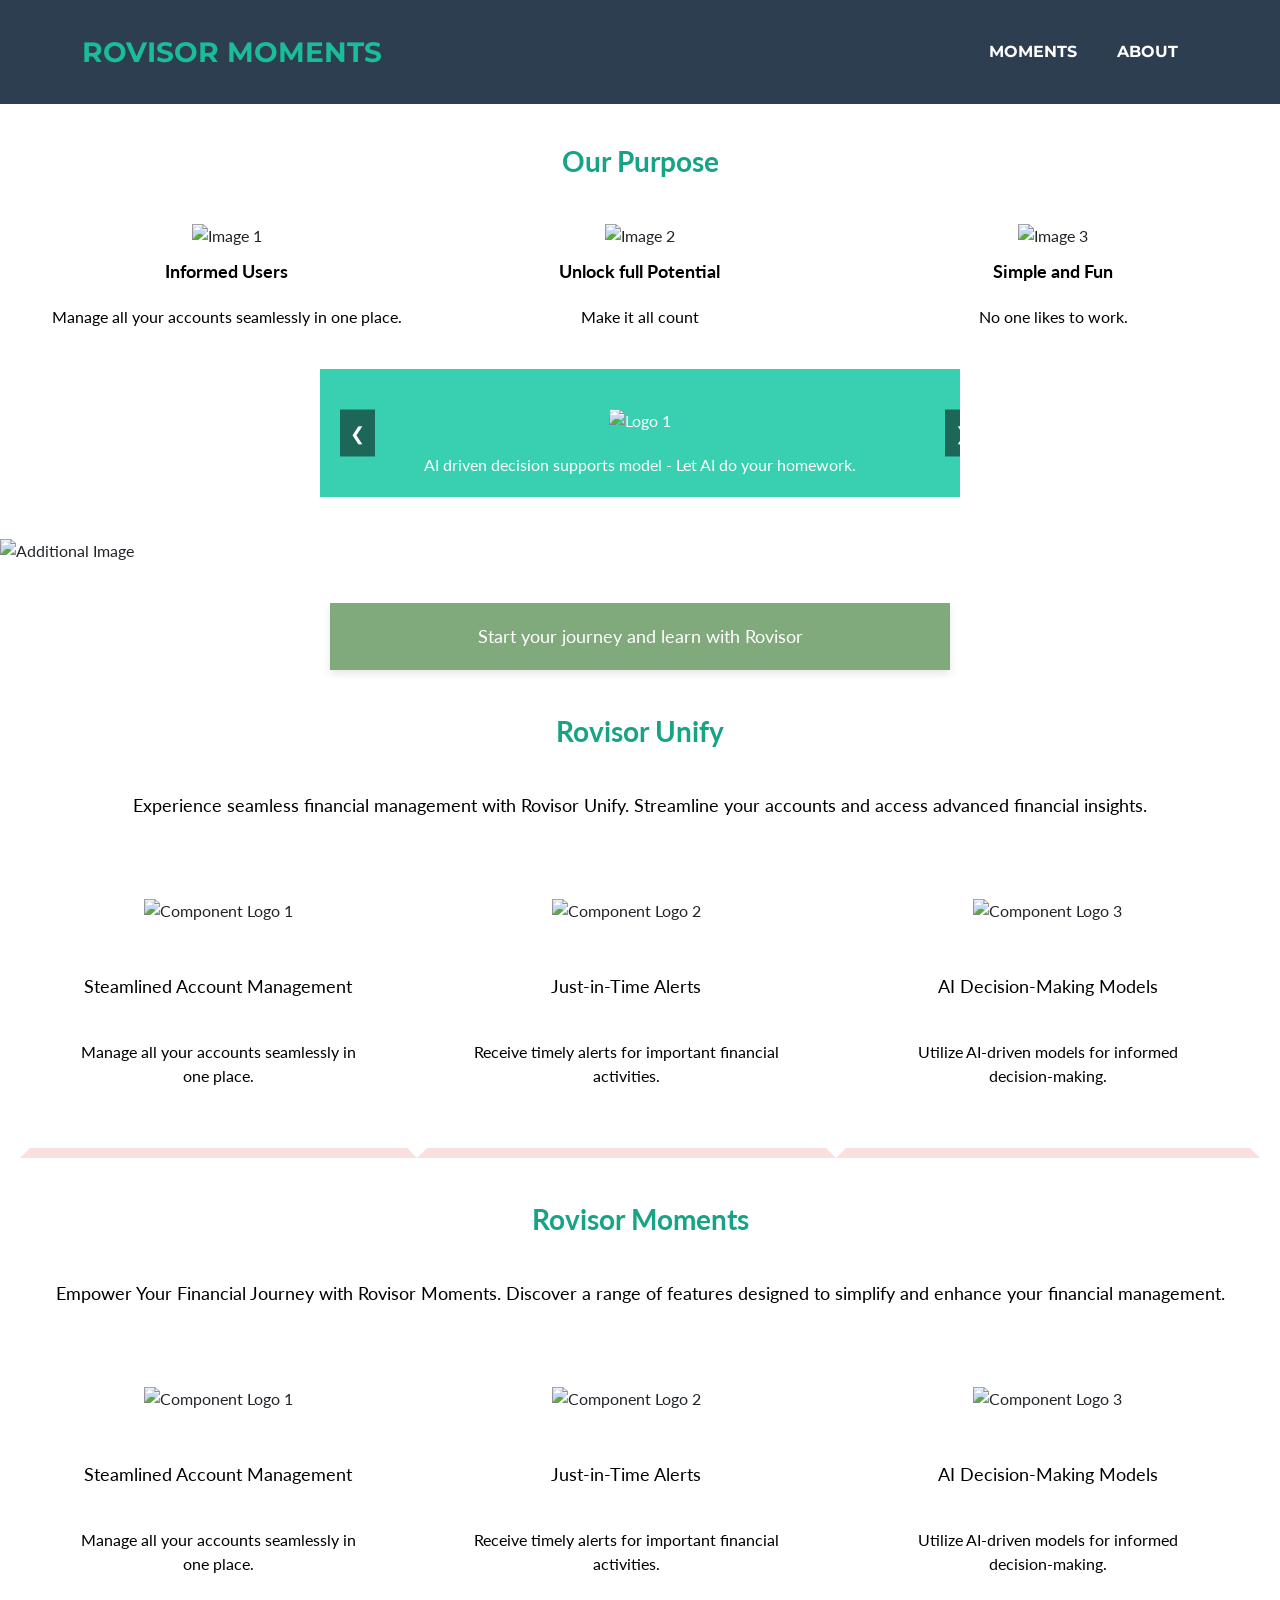
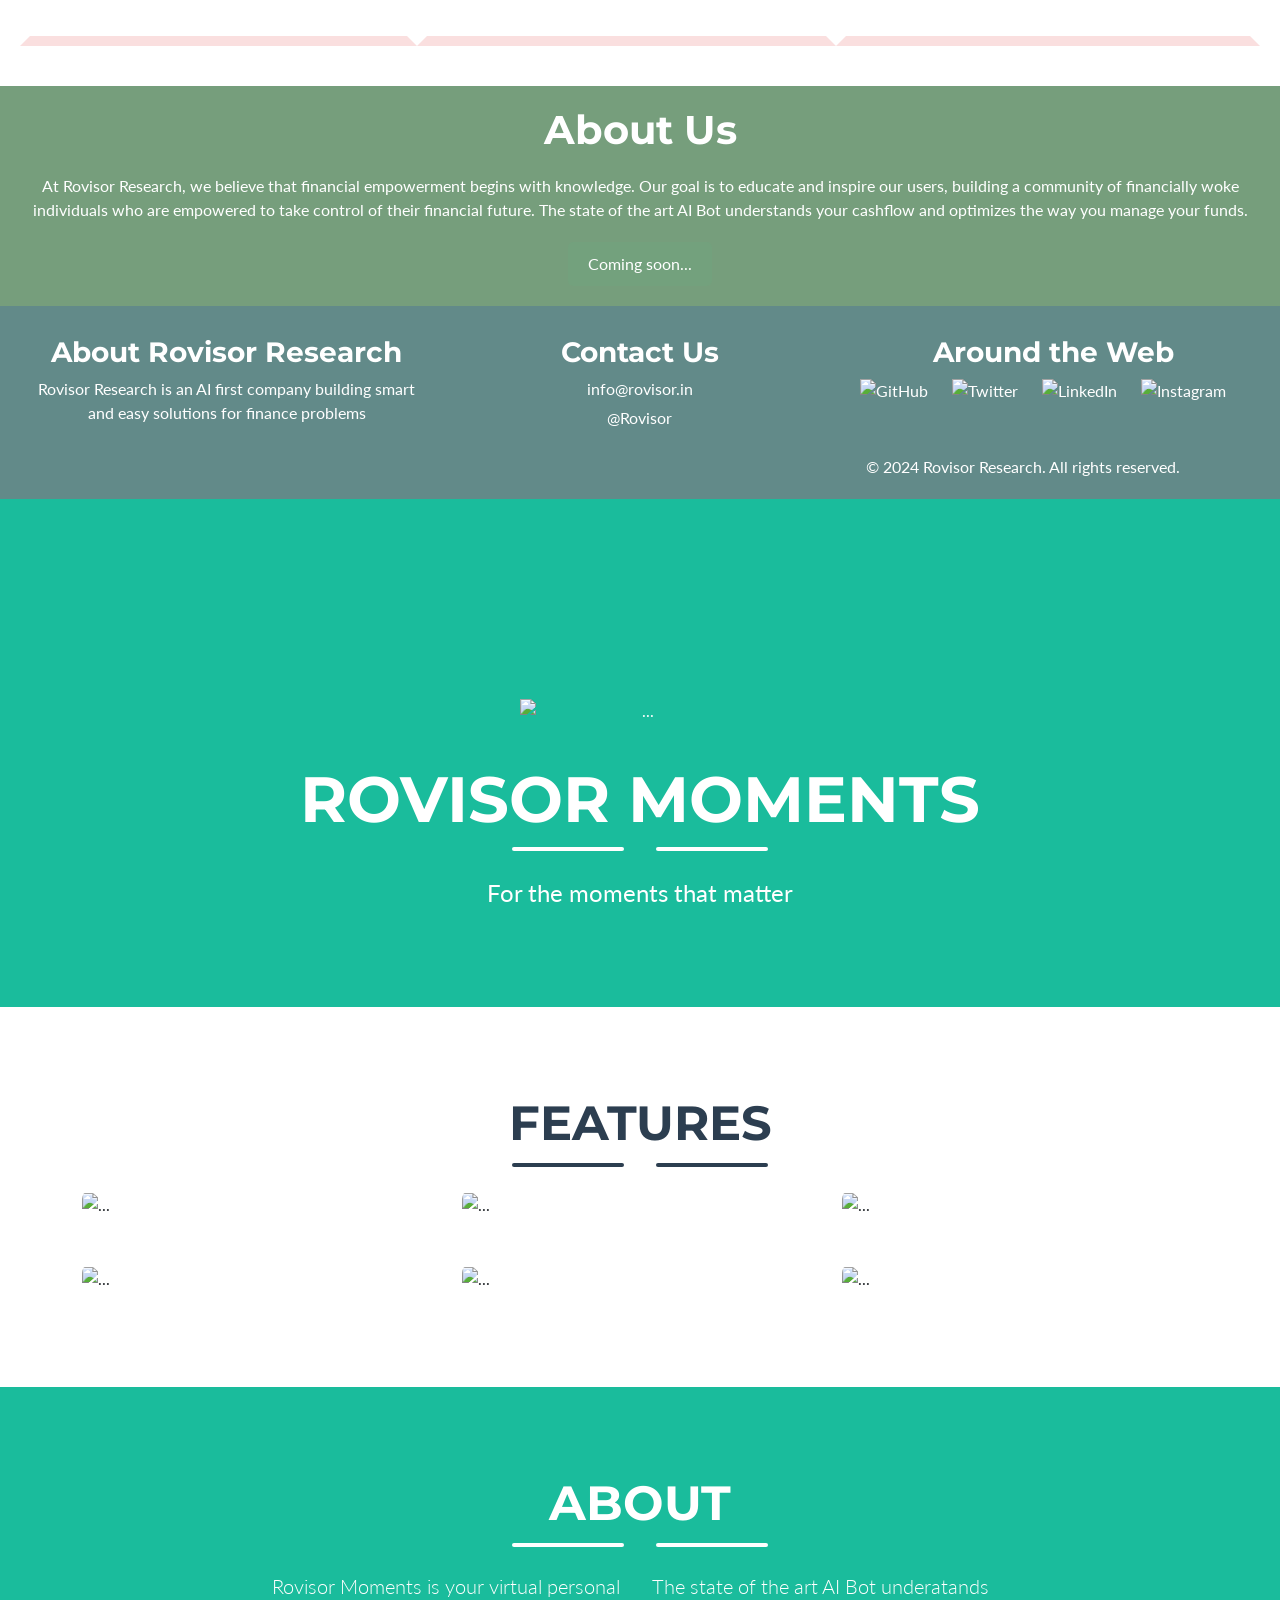
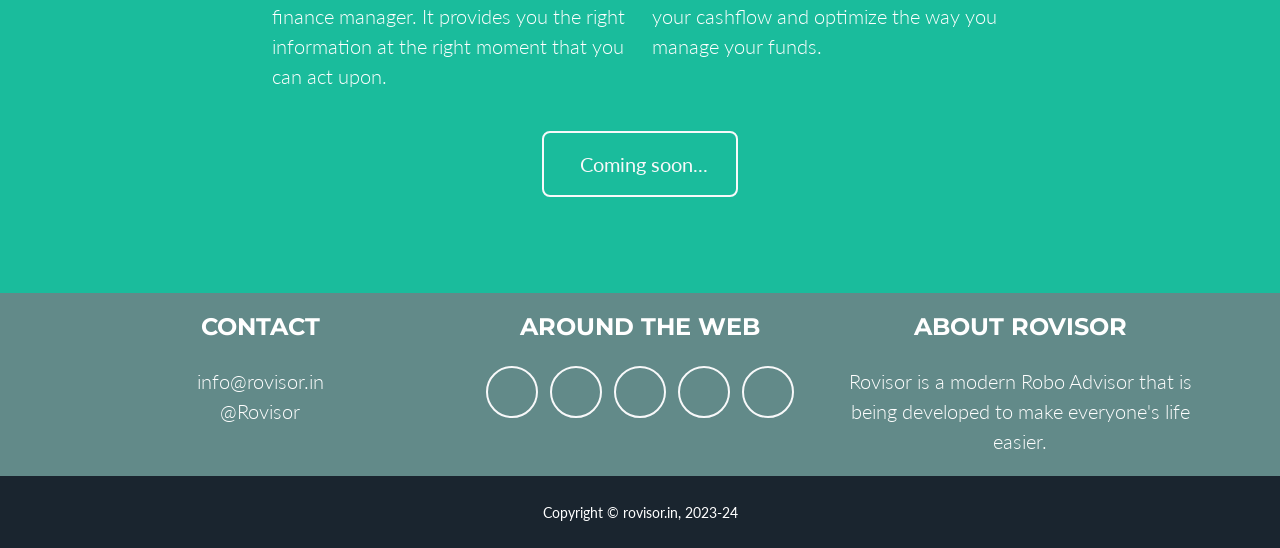
==== index.html @ 17f0d1a2 "Update index.html" ====
<!DOCTYPE html>
<html lang="en">

<head>
    <meta charset="utf-8" />
    <meta name="viewport" content="width=device-width, initial-scale=1, shrink-to-fit=no" />
    <meta name="description" content="" />
    <meta name="author" content="" />
    <title>Rovisor Moments</title>
    <!-- Favicon-->
    <link rel="icon" type="image/x-icon" href="assets/favicon.ico" />
    <!-- Font Awesome icons (free version)-->
    <script src="https://use.fontawesome.com/releases/v6.3.0/js/all.js" crossorigin="anonymous"></script>
    <!-- Google fonts-->
    <link href="https://fonts.googleapis.com/css?family=Montserrat:400,700" rel="stylesheet" type="text/css" />
    <link href="https://fonts.googleapis.com/css?family=Lato:400,700,400italic,700italic" rel="stylesheet"
        type="text/css" />
    <!-- Core theme CSS (includes Bootstrap)-->
    <link href="css/styles.css" rel="stylesheet" />
</head>

<body id="page-top">
    <!-- Navigation-->

    <header class="header1">
        <div class="logo">Rovisor Research</div>
        <nav class="nav">
            <a href="rovisor-moments.html">Rovisor Moments</a>
            <a href="rovisor-unify.html">Rovisor Unify</a>
            <a href="about.html">About</a>
        </nav>
    </header>
    <section class="cover1">
        <img src="https://media.istockphoto.com/id/1346611118/vector/scene-with-business-people-working-in-the-office.jpg?s=612x612&w=0&k=20&c=NH5XYaUYJan2QuqR6zHC0AFT8D29Cd6ynMqxExPm4kA=" alt="Cover Photo">
        <div class="text">We aim to build a financial woke community by empowering the users with every step they take in their financial journey.</div>
    </section>
    <section class="purpose">
        Our Purpose
    </section>
    <section class="grid">
        <div class="grid-item">
            <img src="https://encrypted-tbn0.gstatic.com/images?q=tbn:ANd9GcSSwRjDj7Kneu2QW5M5ExSCfod9AnYi6Y8eMsdoZqTc8a9OONfaigtyvgVgorBaSYbkrg&usqp=CAU" alt="Image 1">
            <div class="description">Informed Users</div>
            <div class="additional-text">Manage all your accounts seamlessly in one place.</div>
        </div>
        <div class="grid-item">
            <img src="https://www.shutterstock.com/image-vector/report-chart-business-finance-color-260nw-1537831532.jpg" alt="Image 2">
            <div class="description">Unlock full Potential</div>
            <div class="additional-text">Make it all count</div>
        </div>
        <div class="grid-item">
            <img src="https://images.squarespace-cdn.com/content/v1/5df03be21a81e867cdce54bb/61449aa8-5e53-4df9-afdf-984f1ace8976/WEB_Training.png" alt="Image 3">
            <div class="description">Simple and Fun</div>
            <div class="additional-text">No one likes to work.</div>

        </div>
    </section>
    <section class="slider">
        <div class="slides">
            <div class="slide">
                <img src="https://st2.depositphotos.com/3907761/11588/v/450/depositphotos_115880728-stock-illustration-brain-vector-icon.jpg" alt="Logo 1">
                <div class="slide-description">AI driven decision supports model - Let AI do your homework.</div>
            </div>
            <div class="slide">
                <img src="logo2.png" alt="Logo 2">
                <div class="slide-description">Description for Slide 2</div>
            </div>
            <div class="slide">
                <img src="logo3.png" alt="Logo 3">
                <div class="slide-description">Description for Slide 3</div>
            </div>
        </div>
        <div class="slider-controls">
            <button class="slider-control" onclick="prevSlide()">&#10094;</button>
            <button class="slider-control" onclick="nextSlide()">&#10095;</button>
        </div>
    </section>
    <script>
        let slideIndex = 0;
        const slides = document.querySelector('.slides');
        const totalSlides = document.querySelectorAll('.slide').length;

        function showSlide(index) {
            const newTransform = -index * 100 / totalSlides;
            slides.style.transform = `translateX(${newTransform}%)`;
        }

        function nextSlide() {
            slideIndex = (slideIndex + 1) % totalSlides;
            showSlide(slideIndex);
        }

        function prevSlide() {
            slideIndex = (slideIndex - 1 + totalSlides) % totalSlides;
            showSlide(slideIndex);
        }
    </script>
    <div class="image-content">
        <img src="https://img.freepik.com/premium-vector/abstract-blue-smooth-wave-white-background-dynamic-sound-wave-design-element-vector-illustration_634443-690.jpg" alt="Additional Image">
    </div>
    <section class="text-box-container">
        <div class="text-box">
            Start your journey and learn with Rovisor
        </div>
    </section>
    <section class="rovisor-unify">
        Rovisor Unify
    </section>
    <section class="text-line">
        <p>Experience seamless financial management with Rovisor Unify. Streamline your accounts and access advanced financial insights.</p>
    </section> 
    <section class="components-section">
        <div class="component">
            <img src="https://encrypted-tbn0.gstatic.com/images?q=tbn:ANd9GcSSwRjDj7Kneu2QW5M5ExSCfod9AnYi6Y8eMsdoZqTc8a9OONfaigtyvgVgorBaSYbkrg&usqp=CAU" alt="Component Logo 1">
            <div class="description">Steamlined Account Management</div>
            <div class="additional-text">Manage all your accounts seamlessly in one place.</div>
        </div>
        <div class="component">
            <img src="https://www.shutterstock.com/image-vector/report-chart-business-finance-color-260nw-1537831532.jpg" alt="Component Logo 2">
            <div class="description">Just-in-Time Alerts</div>
            <div class="additional-text">Receive timely alerts for important financial activities.</div>
        </div>
        <div class="component">
            <img src="https://images.squarespace-cdn.com/content/v1/5df03be21a81e867cdce54bb/61449aa8-5e53-4df9-afdf-984f1ace8976/WEB_Training.png" alt="Component Logo 3">
            <div class="description">AI Decision-Making Models</div>
            <div class="additional-text">Utilize AI-driven models for informed decision-making.</div>
        </div>
    </section>
    <section class="rovisor-moments">
        Rovisor Moments
    </section>
    <section class="text-line">
        <p>Empower Your Financial Journey with Rovisor Moments. Discover a range of features designed to simplify and enhance your financial management.</p>
    </section> 
    <section class="components-section">
        <div class="component">
            <img src="https://encrypted-tbn0.gstatic.com/images?q=tbn:ANd9GcSSwRjDj7Kneu2QW5M5ExSCfod9AnYi6Y8eMsdoZqTc8a9OONfaigtyvgVgorBaSYbkrg&usqp=CAU" alt="Component Logo 1">
            <div class="description">Steamlined Account Management</div>
            <div class="additional-text">Manage all your accounts seamlessly in one place.</div>
        </div>
        <div class="component">
            <img src="https://www.shutterstock.com/image-vector/report-chart-business-finance-color-260nw-1537831532.jpg" alt="Component Logo 2">
            <div class="description">Just-in-Time Alerts</div>
            <div class="additional-text">Receive timely alerts for important financial activities.</div>
        </div>
        <div class="component">
            <img src="https://images.squarespace-cdn.com/content/v1/5df03be21a81e867cdce54bb/61449aa8-5e53-4df9-afdf-984f1ace8976/WEB_Training.png" alt="Component Logo 3">
            <div class="description">AI Decision-Making Models</div>
            <div class="additional-text">Utilize AI-driven models for informed decision-making.</div>
        </div>
    </section>
    <section class="about-us">
        <div class="about-content">
            <h1>About Us</h1>
            <p>At Rovisor Research, we believe that financial empowerment begins with knowledge. Our goal is to educate and inspire our users, building a community of financially woke individuals who are empowered to take control of their financial future. The state of the art AI Bot understands your cashflow and optimizes the way you manage your funds.</p>
            <button class="coming-soon">Coming soon...</button>
        </div>
    </section>

    <!-- Footer Section -->
    <footer class="footer">
        <div class="footer-section about">
            <h3>About Rovisor Research</h3>
            <p>Rovisor Research is an AI first company building smart and easy solutions for finance problems</p>
        </div>
        <div class="footer-section contact">
            <h3>Contact Us</h3>
            <p>info@rovisor.in</p>
            <p>@Rovisor</p>
        </div>
        <div class="footer-section web">
            <h3>Around the Web</h3>
            <a href="https://github.com"><img src="https://example.com/path/to/github-logo.png" alt="GitHub"></a>
            <a href="https://twitter.com"><img src="https://example.com/path/to/twitter-logo.png" alt="Twitter"></a>
            <a href="https://linkedin.com"><img src="https://example.com/path/to/linkedin-logo.png" alt="LinkedIn"></a>
            <a href="https://instagram.com"><img src="https://example.com/path/to/instagram-logo.png" alt="Instagram"></a>
        </div>
        <div class="footer-bottom">
            <p>© 2024 Rovisor Research. All rights reserved.</p>
        </div>
    </footer>
    <nav class="navbar navbar-expand-lg bg-secondary text-uppercase fixed-top" id="mainNav">
        <div class="container">
            <a class="navbar-brand" href="#page-top">Rovisor Moments</a>
            <button class="navbar-toggler text-uppercase font-weight-bold bg-primary text-white rounded" type="button"
                data-bs-toggle="collapse" data-bs-target="#navbarResponsive" aria-controls="navbarResponsive"
                aria-expanded="false" aria-label="Toggle navigation">
                Menu
                <i class="fas fa-bars"></i>
            </button>
            <div class="collapse navbar-collapse" id="navbarResponsive">
                <ul class="navbar-nav ms-auto">
                    <li class="nav-item mx-0 mx-lg-1"><a class="nav-link py-3 px-0 px-lg-3 rounded"
                            href="#portfolio">Moments</a></li>
                    <li class="nav-item mx-0 mx-lg-1"><a class="nav-link py-3 px-0 px-lg-3 rounded"
                            href="#about">About</a></li>
                </ul>
            </div>
        </div>
    </nav>
    <!-- Masthead-->
    <header class="masthead bg-primary text-white text-center">
        <div class="container d-flex align-items-center flex-column">
            <!-- Masthead Avatar Image-->
            <img class="masthead-avatar mb-5" src="assets/img/avataaars.svg" alt="..." />
            <!-- Masthead Heading-->
            <h1 class="masthead-heading text-uppercase mb-0">Rovisor Moments</h1>
            <!-- Icon Divider-->
            <div class="divider-custom divider-light">
                <div class="divider-custom-line"></div>
                <div class="divider-custom-icon"><i class="fas fa-star"></i></div>
                <div class="divider-custom-line"></div>
            </div>
            <!-- Masthead Subheading-->
            <p class="masthead-subheading font-weight-light mb-0">For the moments that matter</p>
        </div>
    </header>
    <!-- Portfolio Section-->
    <section class="page-section portfolio" id="portfolio">
        <div class="container">
            <!-- Portfolio Section Heading-->
            <h2 class="page-section-heading text-center text-uppercase text-secondary mb-0">Features</h2>
            <!-- Icon Divider-->
            <div class="divider-custom">
                <div class="divider-custom-line"></div>
                <div class="divider-custom-icon"><i class="fas fa-star"></i></div>
                <div class="divider-custom-line"></div>
            </div>
            <!-- Portfolio Grid Items-->
            <div class="row justify-content-center">
                <!-- Portfolio Item 1-->
                <div class="col-md-6 col-lg-4 mb-5">
                    <div class="portfolio-item mx-auto" data-bs-toggle="modal" data-bs-target="#portfolioModal1">
                        <div
                            class="portfolio-item-caption d-flex align-items-center justify-content-center h-100 w-100">
                            <div class="portfolio-item-caption-content text-center text-white"><i
                                    class="fas fa-plus fa-3x"></i></div>
                        </div>
                        <img class="img-fluid" src="assets/img/portfolio/cabin.png" alt="..." />
                    </div>
                </div>
                <!-- Portfolio Item 2-->
                <div class="col-md-6 col-lg-4 mb-5">
                    <div class="portfolio-item mx-auto" data-bs-toggle="modal" data-bs-target="#portfolioModal2">
                        <div
                            class="portfolio-item-caption d-flex align-items-center justify-content-center h-100 w-100">
                            <div class="portfolio-item-caption-content text-center text-white"><i
                                    class="fas fa-plus fa-3x"></i></div>
                        </div>
                        <img class="img-fluid" src="assets/img/portfolio/cake.png" alt="..." />
                    </div>
                </div>
                <!-- Portfolio Item 3-->
                <div class="col-md-6 col-lg-4 mb-5">
                    <div class="portfolio-item mx-auto" data-bs-toggle="modal" data-bs-target="#portfolioModal3">
                        <div
                            class="portfolio-item-caption d-flex align-items-center justify-content-center h-100 w-100">
                            <div class="portfolio-item-caption-content text-center text-white"><i
                                    class="fas fa-plus fa-3x"></i></div>
                        </div>
                        <img class="img-fluid" src="assets/img/portfolio/circus.png" alt="..." />
                    </div>
                </div>
                <!-- Portfolio Item 4-->
                <div class="col-md-6 col-lg-4 mb-5 mb-lg-0">
                    <div class="portfolio-item mx-auto" data-bs-toggle="modal" data-bs-target="#portfolioModal4">
                        <div
                            class="portfolio-item-caption d-flex align-items-center justify-content-center h-100 w-100">
                            <div class="portfolio-item-caption-content text-center text-white"><i
                                    class="fas fa-plus fa-3x"></i></div>
                        </div>
                        <img class="img-fluid" src="assets/img/portfolio/game.png" alt="..." />
                    </div>
                </div>
                <!-- Portfolio Item 5-->
                <div class="col-md-6 col-lg-4 mb-5 mb-md-0">
                    <div class="portfolio-item mx-auto" data-bs-toggle="modal" data-bs-target="#portfolioModal5">
                        <div
                            class="portfolio-item-caption d-flex align-items-center justify-content-center h-100 w-100">
                            <div class="portfolio-item-caption-content text-center text-white"><i
                                    class="fas fa-plus fa-3x"></i></div>
                        </div>
                        <img class="img-fluid" src="assets/img/portfolio/safe.png" alt="..." />
                    </div>
                </div>
                <!-- Portfolio Item 6-->
                <div class="col-md-6 col-lg-4">
                    <div class="portfolio-item mx-auto" data-bs-toggle="modal" data-bs-target="#portfolioModal6">
                        <div
                            class="portfolio-item-caption d-flex align-items-center justify-content-center h-100 w-100">
                            <div class="portfolio-item-caption-content text-center text-white"><i
                                    class="fas fa-plus fa-3x"></i></div>
                        </div>
                        <img class="img-fluid" src="assets/img/portfolio/submarine.png" alt="..." />
                    </div>
                </div>
            </div>
        </div>
    </section>
    <!-- About Section-->
    <section class="page-section bg-primary text-white mb-0" id="about">
        <div class="container">
            <!-- About Section Heading-->
            <h2 class="page-section-heading text-center text-uppercase text-white">About</h2>
            <!-- Icon Divider-->
            <div class="divider-custom divider-light">
                <div class="divider-custom-line"></div>
                <div class="divider-custom-icon"><i class="fas fa-star"></i></div>
                <div class="divider-custom-line"></div>
            </div>
            <!-- About Section Content-->
            <div class="row">
                <div class="col-lg-4 ms-auto">
                    <p class="lead">Rovisor Moments is your virtual personal finance manager. It provides you the right
                        information at the right moment that you can act upon.</p>
                </div>
                <div class="col-lg-4 me-auto">
                    <p class="lead">The state of the art AI Bot underatands your cashflow and optimize the way you
                        manage your funds. </p>
                </div>
            </div>
            <!-- About Section Button-->
            <div class="text-center mt-4">
                <a class="btn btn-xl btn-outline-light" href="#">
                    <i class="fas fa-download me-2"></i>
                    Coming soon...
                </a>
            </div>
        </div>
    </section>

    <!-- Footer-->
    <footer class="footer text-center">
        <div class="container">
            <div class="row">
                <!-- Footer Location-->
                <div class="col-lg-4 mb-5 mb-lg-0">
                    <h4 class="text-uppercase mb-4">Contact</h4>
                    <p class="lead mb-0">
                        info@rovisor.in
                        <br />
                        @Rovisor
                    </p>
                </div>
                <!-- Footer Social Icons-->
                <div class="col-lg-4 mb-5 mb-lg-0">
                    <h4 class="text-uppercase mb-4">Around the Web</h4>
                    <a class="btn btn-outline-light btn-social mx-1" href="https://github.com/rovisor" target="_blank"><i
                            class="fab fa-fw fa-github"></i></a>
                    <a class="btn btn-outline-light btn-social mx-1" href="https://twitter.com/rovisor_in" target="_blank"><i class="fab fa-fw fa-twitter"></i></a>
                    <a class="btn btn-outline-light btn-social mx-1" href="https://www.linkedin.com/company/rovisor-research/about/" target="_blank"><i
                            class="fab fa-fw fa-linkedin-in"></i></a>
                    <a class="btn btn-outline-light btn-social mx-1" href="https://discord.com/channels/1147578991826448424/1147578992279429142" target="_blank"><i class="fab fa-fw fa-discord"></i></a>
                    <a class="btn btn-outline-light btn-social mx-1" href = "https://www.instagram.com/rovisor.moments/" target="_blank"><i class="fab fa-fw fa-instagram"></i></a>
                </div>
                <!-- Footer About Text-->
                <div class="col-lg-4">
                    <h4 class="text-uppercase mb-4">About Rovisor</h4>
                    <p class="lead mb-0">
                        Rovisor is a modern Robo Advisor that is being developed to make everyone's life easier.
                    </p>
                </div>
            </div>
        </div>
    </footer>
    <!-- Copyright Section-->
    <div class="copyright py-4 text-center text-white">
        <div class="container"><small>Copyright &copy; rovisor.in, 2023-24</small></div>
    </div>
    <!-- Portfolio Modals-->
    <!-- Portfolio Modal 1-->
    <div class="portfolio-modal modal fade" id="portfolioModal1" tabindex="-1" aria-labelledby="portfolioModal1"
        aria-hidden="true">
        <div class="modal-dialog modal-xl">
            <div class="modal-content">
                <div class="modal-header border-0"><button class="btn-close" type="button" data-bs-dismiss="modal"
                        aria-label="Close"></button></div>
                <div class="modal-body text-center pb-5">
                    <div class="container">
                        <div class="row justify-content-center">
                            <div class="col-lg-8">
                                <!-- Portfolio Modal - Title-->
                                <h2 class="portfolio-modal-title text-secondary text-uppercase mb-0">No data entry</h2>
                                <!-- Icon Divider-->
                                <div class="divider-custom">
                                    <div class="divider-custom-line"></div>
                                    <div class="divider-custom-icon"><i class="fas fa-star"></i></div>
                                    <div class="divider-custom-line"></div>
                                </div>
                                <!-- Portfolio Modal - Image-->
                                <img class="img-fluid rounded mb-5" src="assets/img/portfolio/cabin.png" alt="..." />
                                <!-- Portfolio Modal - Text-->
                                <p class="mb-4">Unlike any other app, Rovisor Moments does not require you to do any
                                    data entry.</p>
                                <button class="btn btn-primary" data-bs-dismiss="modal">
                                    <i class="fas fa-xmark fa-fw"></i>
                                    Close Window
                                </button>
                            </div>
                        </div>
                    </div>
                </div>
            </div>
        </div>
    </div>
    <!-- Portfolio Modal 2-->
    <div class="portfolio-modal modal fade" id="portfolioModal2" tabindex="-1" aria-labelledby="portfolioModal2"
        aria-hidden="true">
        <div class="modal-dialog modal-xl">
            <div class="modal-content">
                <div class="modal-header border-0"><button class="btn-close" type="button" data-bs-dismiss="modal"
                        aria-label="Close"></button></div>
                <div class="modal-body text-center pb-5">
                    <div class="container">
                        <div class="row justify-content-center">
                            <div class="col-lg-8">
                                <!-- Portfolio Modal - Title-->
                                <h2 class="portfolio-modal-title text-secondary text-uppercase mb-0">Analysis</h2>
                                <!-- Icon Divider-->
                                <div class="divider-custom">
                                    <div class="divider-custom-line"></div>
                                    <div class="divider-custom-icon"><i class="fas fa-star"></i></div>
                                    <div class="divider-custom-line"></div>
                                </div>
                                <!-- Portfolio Modal - Image-->
                                <img class="img-fluid rounded mb-5" src="assets/img/portfolio/cake.png" alt="..." />
                                <!-- Portfolio Modal - Text-->
                                <p class="mb-4">Rovisor Moments analyse your cashflow, anticipate your needs and provide
                                    you the right information at the right moment.</p>
                                <button class="btn btn-primary" data-bs-dismiss="modal">
                                    <i class="fas fa-xmark fa-fw"></i>
                                    Close Window
                                </button>
                            </div>
                        </div>
                    </div>
                </div>
            </div>
        </div>
    </div>
    <!-- Portfolio Modal 3-->
    <div class="portfolio-modal modal fade" id="portfolioModal3" tabindex="-1" aria-labelledby="portfolioModal3"
        aria-hidden="true">
        <div class="modal-dialog modal-xl">
            <div class="modal-content">
                <div class="modal-header border-0"><button class="btn-close" type="button" data-bs-dismiss="modal"
                        aria-label="Close"></button></div>
                <div class="modal-body text-center pb-5">
                    <div class="container">
                        <div class="row justify-content-center">
                            <div class="col-lg-8">
                                <!-- Portfolio Modal - Title-->
                                <h2 class="portfolio-modal-title text-secondary text-uppercase mb-0">Robo works while
                                    you sleep</h2>
                                <!-- Icon Divider-->
                                <div class="divider-custom">
                                    <div class="divider-custom-line"></div>
                                    <div class="divider-custom-icon"><i class="fas fa-star"></i></div>
                                    <div class="divider-custom-line"></div>
                                </div>
                                <!-- Portfolio Modal - Image-->
                                <img class="img-fluid rounded mb-5" src="assets/img/portfolio/circus.png" alt="..." />
                                <!-- Portfolio Modal - Text-->
                                <p class="mb-4">Rovisor Moments continues to work while you are sleeping or enjoing your life
                                    out there.</p>
                                <button class="btn btn-primary" data-bs-dismiss="modal">
                                    <i class="fas fa-xmark fa-fw"></i>
                                    Close Window
                                </button>
                            </div>
                        </div>
                    </div>
                </div>
            </div>
        </div>
    </div>
    <!-- Portfolio Modal 4-->
    <div class="portfolio-modal modal fade" id="portfolioModal4" tabindex="-1" aria-labelledby="portfolioModal4"
        aria-hidden="true">
        <div class="modal-dialog modal-xl">
            <div class="modal-content">
                <div class="modal-header border-0"><button class="btn-close" type="button" data-bs-dismiss="modal"
                        aria-label="Close"></button></div>
                <div class="modal-body text-center pb-5">
                    <div class="container">
                        <div class="row justify-content-center">
                            <div class="col-lg-8">
                                <!-- Portfolio Modal - Title-->
                                <h2 class="portfolio-modal-title text-secondary text-uppercase mb-0">Controller</h2>
                                <!-- Icon Divider-->
                                <div class="divider-custom">
                                    <div class="divider-custom-line"></div>
                                    <div class="divider-custom-icon"><i class="fas fa-star"></i></div>
                                    <div class="divider-custom-line"></div>
                                </div>
                                <!-- Portfolio Modal - Image-->
                                <img class="img-fluid rounded mb-5" src="assets/img/portfolio/game.png" alt="..." />
                                <!-- Portfolio Modal - Text-->
                                <p class="mb-4">With Rovisor Moments, you are the controller. Rovisor Moments does not do anything
                                    without your permission.</p>
                                <button class="btn btn-primary" data-bs-dismiss="modal">
                                    <i class="fas fa-xmark fa-fw"></i>
                                    Close Window
                                </button>
                            </div>
                        </div>
                    </div>
                </div>
            </div>
        </div>
    </div>
    <!-- Portfolio Modal 5-->
    <div class="portfolio-modal modal fade" id="portfolioModal5" tabindex="-1" aria-labelledby="portfolioModal5"
        aria-hidden="true">
        <div class="modal-dialog modal-xl">
            <div class="modal-content">
                <div class="modal-header border-0"><button class="btn-close" type="button" data-bs-dismiss="modal"
                        aria-label="Close"></button></div>
                <div class="modal-body text-center pb-5">
                    <div class="container">
                        <div class="row justify-content-center">
                            <div class="col-lg-8">
                                <!-- Portfolio Modal - Title-->
                                <h2 class="portfolio-modal-title text-secondary text-uppercase mb-0">Locked Safe</h2>
                                <!-- Icon Divider-->
                                <div class="divider-custom">
                                    <div class="divider-custom-line"></div>
                                    <div class="divider-custom-icon"><i class="fas fa-star"></i></div>
                                    <div class="divider-custom-line"></div>
                                </div>
                                <!-- Portfolio Modal - Image-->
                                <img class="img-fluid rounded mb-5" src="assets/img/portfolio/safe.png" alt="..." />
                                <!-- Portfolio Modal - Text-->
                                <p class="mb-4">Rovisor Moments is 100% safe asit does not collect any sensitive information
                                    from you. By design, it has no access to your bank or any other account.</p>
                                <button class="btn btn-primary" data-bs-dismiss="modal">
                                    <i class="fas fa-xmark fa-fw"></i>
                                    Close Window
                                </button>
                            </div>
                        </div>
                    </div>
                </div>
            </div>
        </div>
    </div>
    <!-- Portfolio Modal 6-->
    <div class="portfolio-modal modal fade" id="portfolioModal6" tabindex="-1" aria-labelledby="portfolioModal6"
        aria-hidden="true">
        <div class="modal-dialog modal-xl">
            <div class="modal-content">
                <div class="modal-header border-0"><button class="btn-close" type="button" data-bs-dismiss="modal"
                        aria-label="Close"></button></div>
                <div class="modal-body text-center pb-5">
                    <div class="container">
                        <div class="row justify-content-center">
                            <div class="col-lg-8">
                                <!-- Portfolio Modal - Title-->
                                <h2 class="portfolio-modal-title text-secondary text-uppercase mb-0">Submarine</h2>
                                <!-- Icon Divider-->
                                <div class="divider-custom">
                                    <div class="divider-custom-line"></div>
                                    <div class="divider-custom-icon"><i class="fas fa-star"></i></div>
                                    <div class="divider-custom-line"></div>
                                </div>
                                <!-- Portfolio Modal - Image-->
                                <img class="img-fluid rounded mb-5" src="assets/img/portfolio/submarine.png"
                                    alt="..." />
                                <!-- Portfolio Modal - Text-->
                                <p class="mb-4">Rovisor Moments works in the background, hidden your your daily life activities.
                                    It only pops up when there is a need.</p>
                                <button class="btn btn-primary" data-bs-dismiss="modal">
                                    <i class="fas fa-xmark fa-fw"></i>
                                    Close Window
                                </button>
                            </div>
                        </div>
                    </div>
                </div>
            </div>
        </div>
    </div>
    <!-- Bootstrap core JS-->
    <script src="https://cdn.jsdelivr.net/npm/bootstrap@5.2.3/dist/js/bootstrap.bundle.min.js"></script>
    <!-- Core theme JS-->
    <script src="js/scripts.js"></script>
</body>

</html>
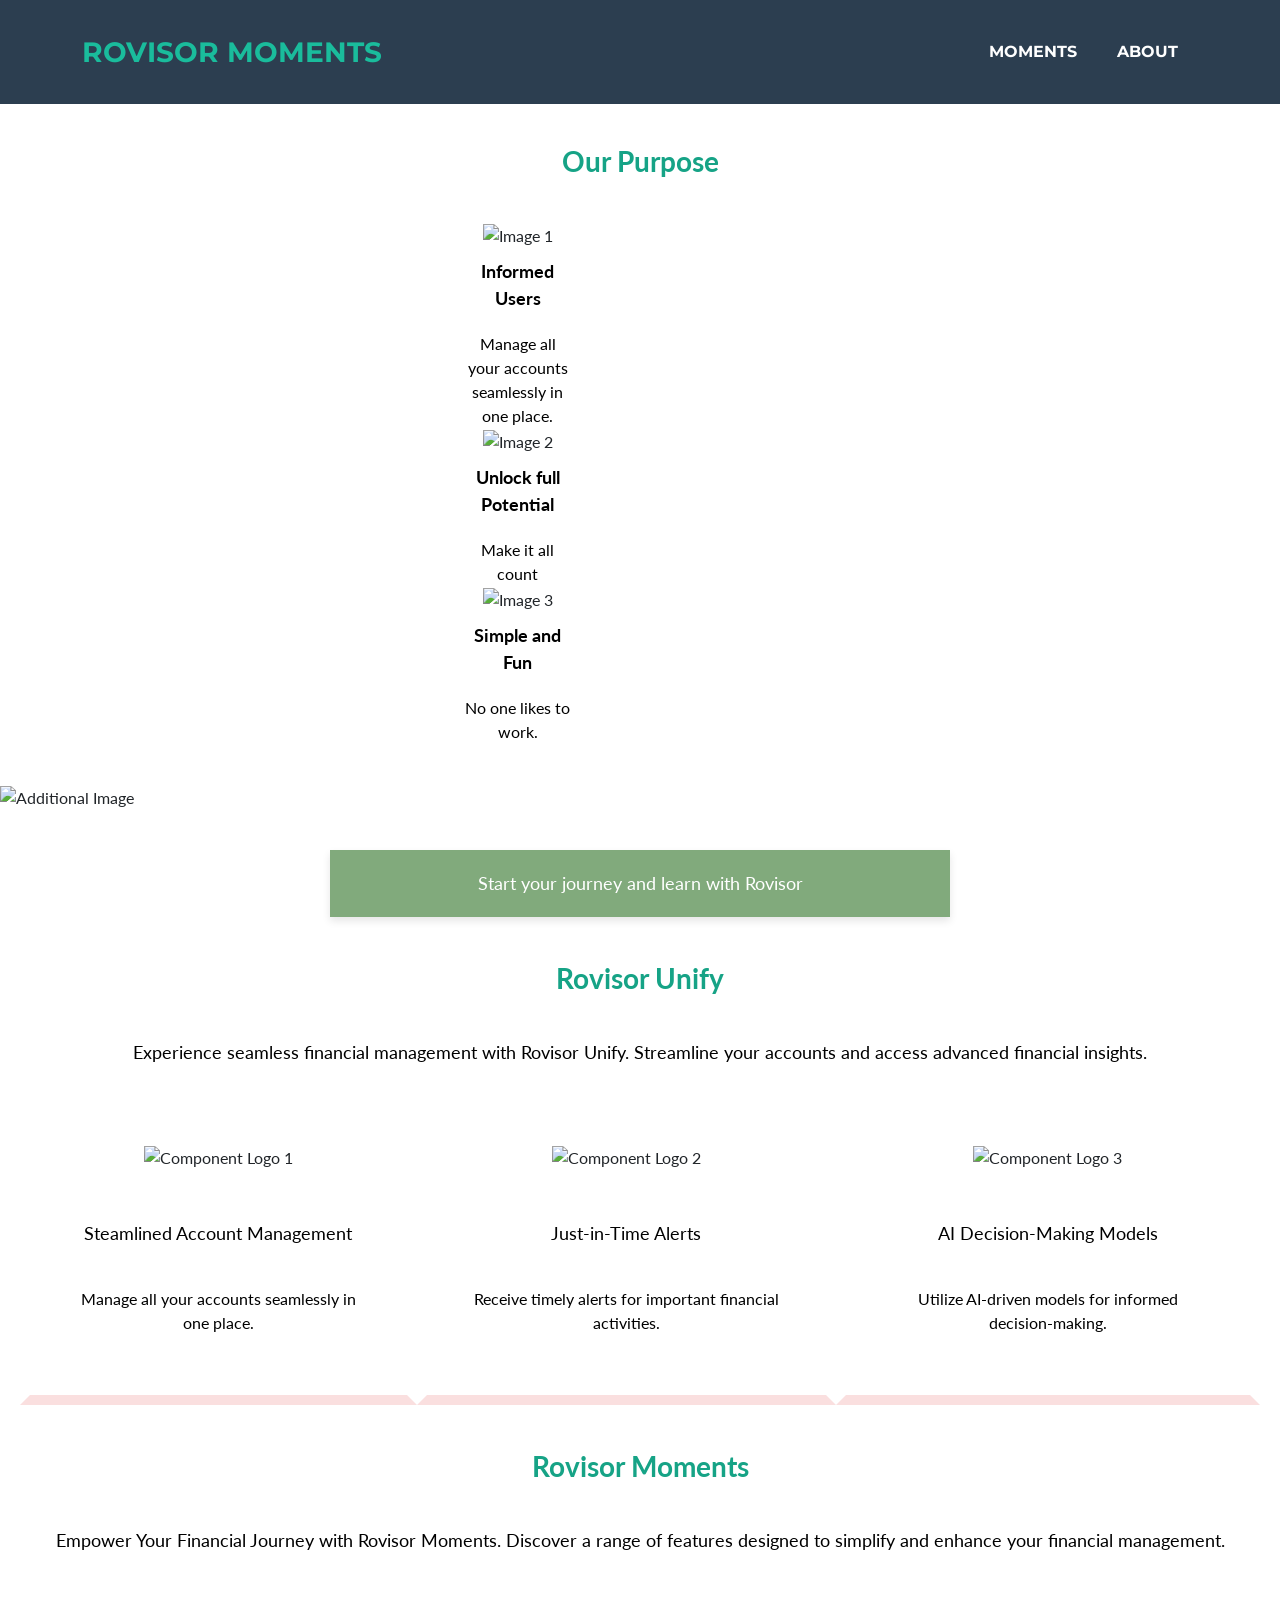
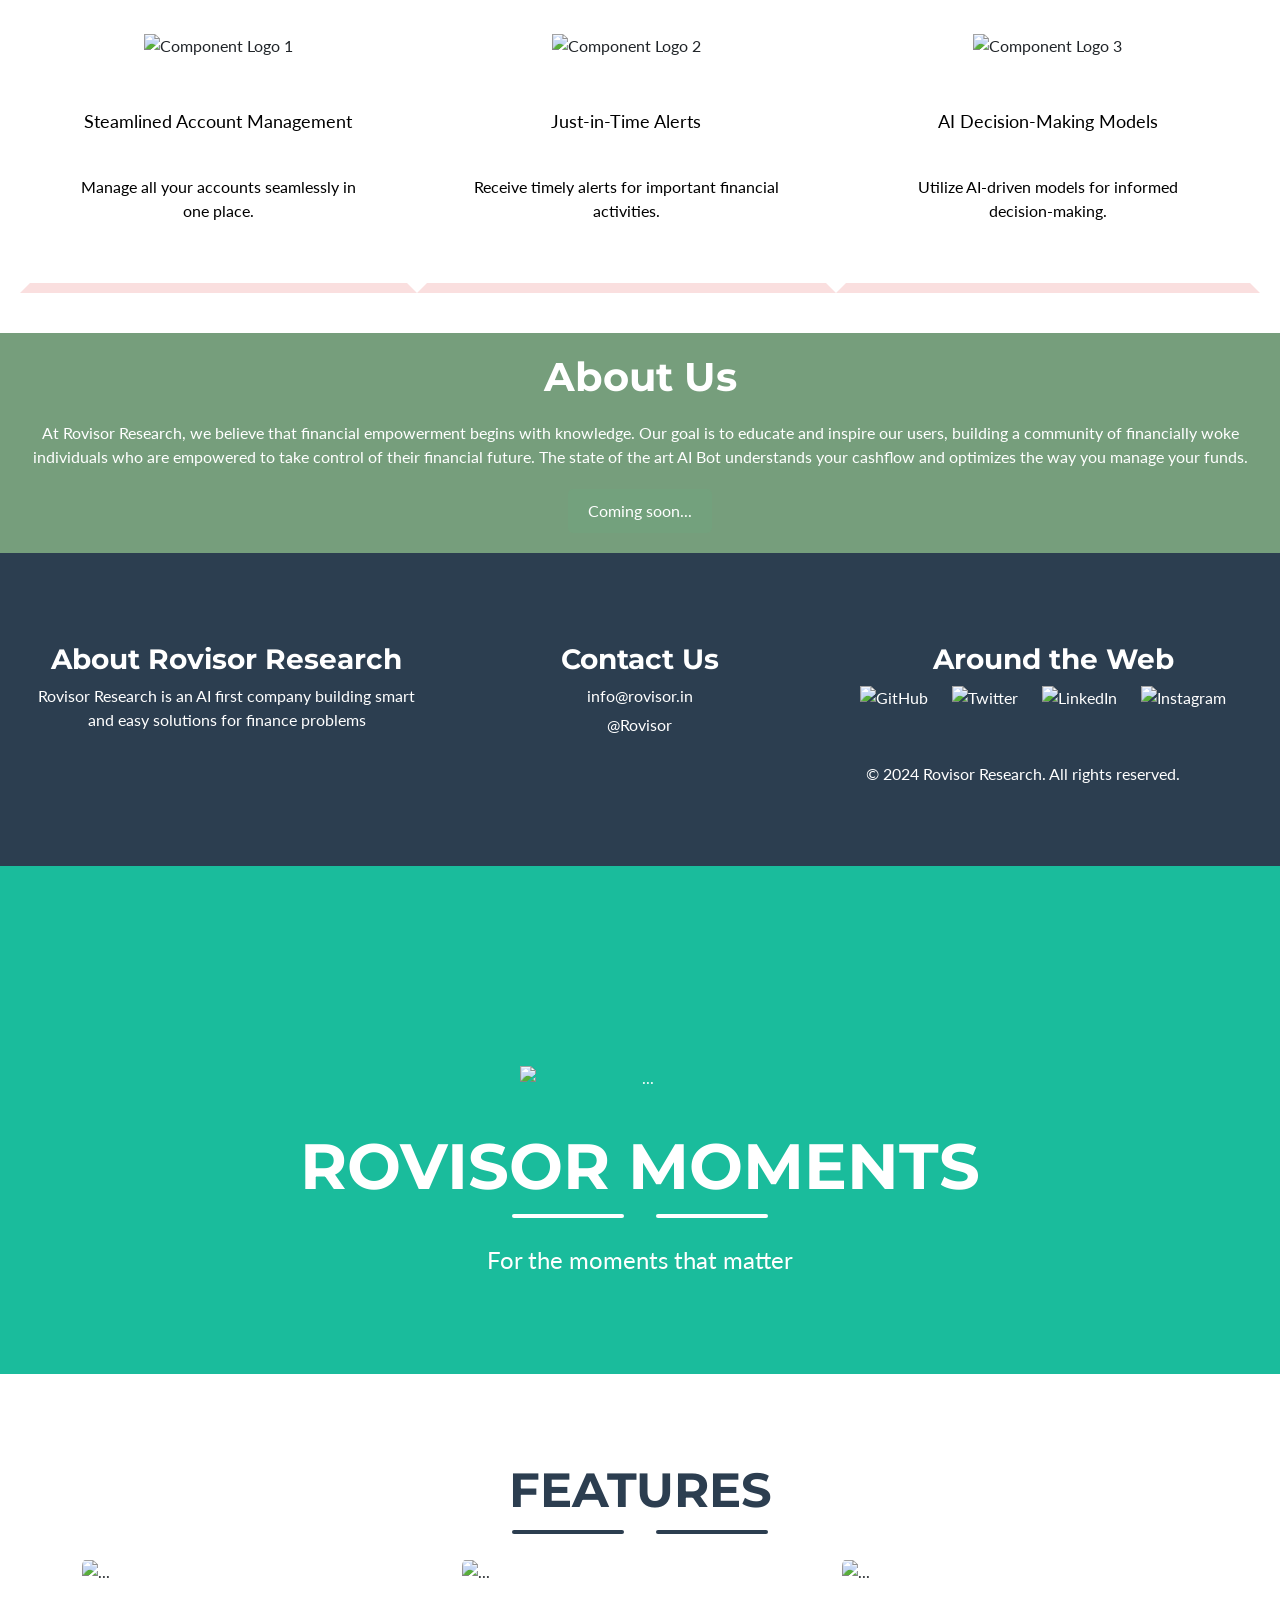
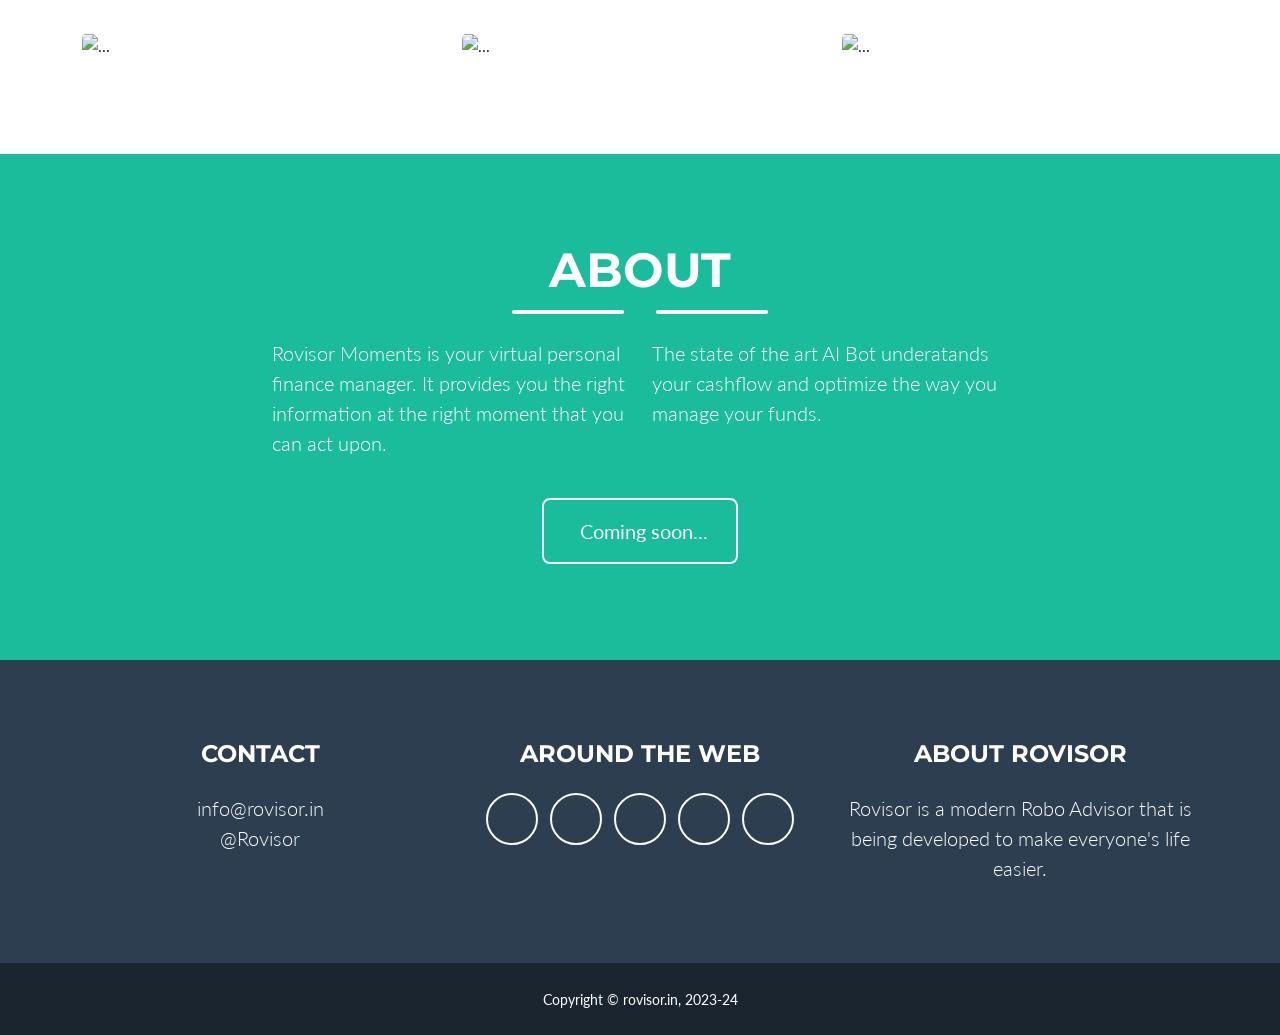
==== commit fdd08cf2: "Update index.html" ====
--- a/index.html
+++ b/index.html
@@ -37,24 +37,45 @@
     <section class="purpose">
         Our Purpose
     </section>
-    <section class="grid">
-        <div class="grid-item">
-            <img src="https://encrypted-tbn0.gstatic.com/images?q=tbn:ANd9GcSSwRjDj7Kneu2QW5M5ExSCfod9AnYi6Y8eMsdoZqTc8a9OONfaigtyvgVgorBaSYbkrg&usqp=CAU" alt="Image 1">
-            <div class="description">Informed Users</div>
-            <div class="additional-text">Manage all your accounts seamlessly in one place.</div>
-        </div>
-        <div class="grid-item">
-            <img src="https://www.shutterstock.com/image-vector/report-chart-business-finance-color-260nw-1537831532.jpg" alt="Image 2">
-            <div class="description">Unlock full Potential</div>
-            <div class="additional-text">Make it all count</div>
-        </div>
-        <div class="grid-item">
-            <img src="https://images.squarespace-cdn.com/content/v1/5df03be21a81e867cdce54bb/61449aa8-5e53-4df9-afdf-984f1ace8976/WEB_Training.png" alt="Image 3">
-            <div class="description">Simple and Fun</div>
-            <div class="additional-text">No one likes to work.</div>
-
-        </div>
-    </section>
+   <section class="grid">
+        <div class="carousel">
+            <div class="grid-item">
+                <img src="https://encrypted-tbn0.gstatic.com/images?q=tbn:ANd9GcSSwRjDj7Kneu2QW5M5ExSCfod9AnYi6Y8eMsdoZqTc8a9OONfaigtyvgVgorBaSYbkrg&usqp=CAU" alt="Image 1">
+                <div class="description">Informed Users</div>
+                <div class="additional-text">Manage all your accounts seamlessly in one place.</div>
+            </div>
+            <div class="grid-item">
+                <img src="https://www.shutterstock.com/image-vector/report-chart-business-finance-color-260nw-1537831532.jpg" alt="Image 2">
+                <div class="description">Unlock full Potential</div>
+                <div class="additional-text">Make it all count</div>
+            </div>
+            <div class="grid-item">
+                <img src="https://images.squarespace-cdn.com/content/v1/5df03be21a81e867cdce54bb/61449aa8-5e53-4df9-afdf-984f1ace8976/WEB_Training.png" alt="Image 3">
+                <div class="description">Simple and Fun</div>
+                <div class="additional-text">No one likes to work.</div>
+            </div>
+        </div>
+    </section>
+    <script>
+        let currentIndex = 0;
+        const carousel = document.querySelector('.carousel');
+        const totalItems = document.querySelectorAll('.grid-item').length;
+
+        setInterval(() => {
+            currentIndex = (currentIndex + 1) % totalItems;
+            carousel.style.transform = `translateX(-${currentIndex * 33.33}%)`;
+            
+            if (currentIndex === 0) {
+                setTimeout(() => {
+                    carousel.style.transition = 'none';
+                    carousel.style.transform = 'translateX(0)';
+                    currentIndex = 0;
+                    setTimeout(() => {
+                        carousel.style.transition = 'transform 1s ease-in-out';
+                    }, 50);
+                }, 950);
+            }
+        }, 1000);
     <section class="slider">
         <div class="slides">
             <div class="slide">
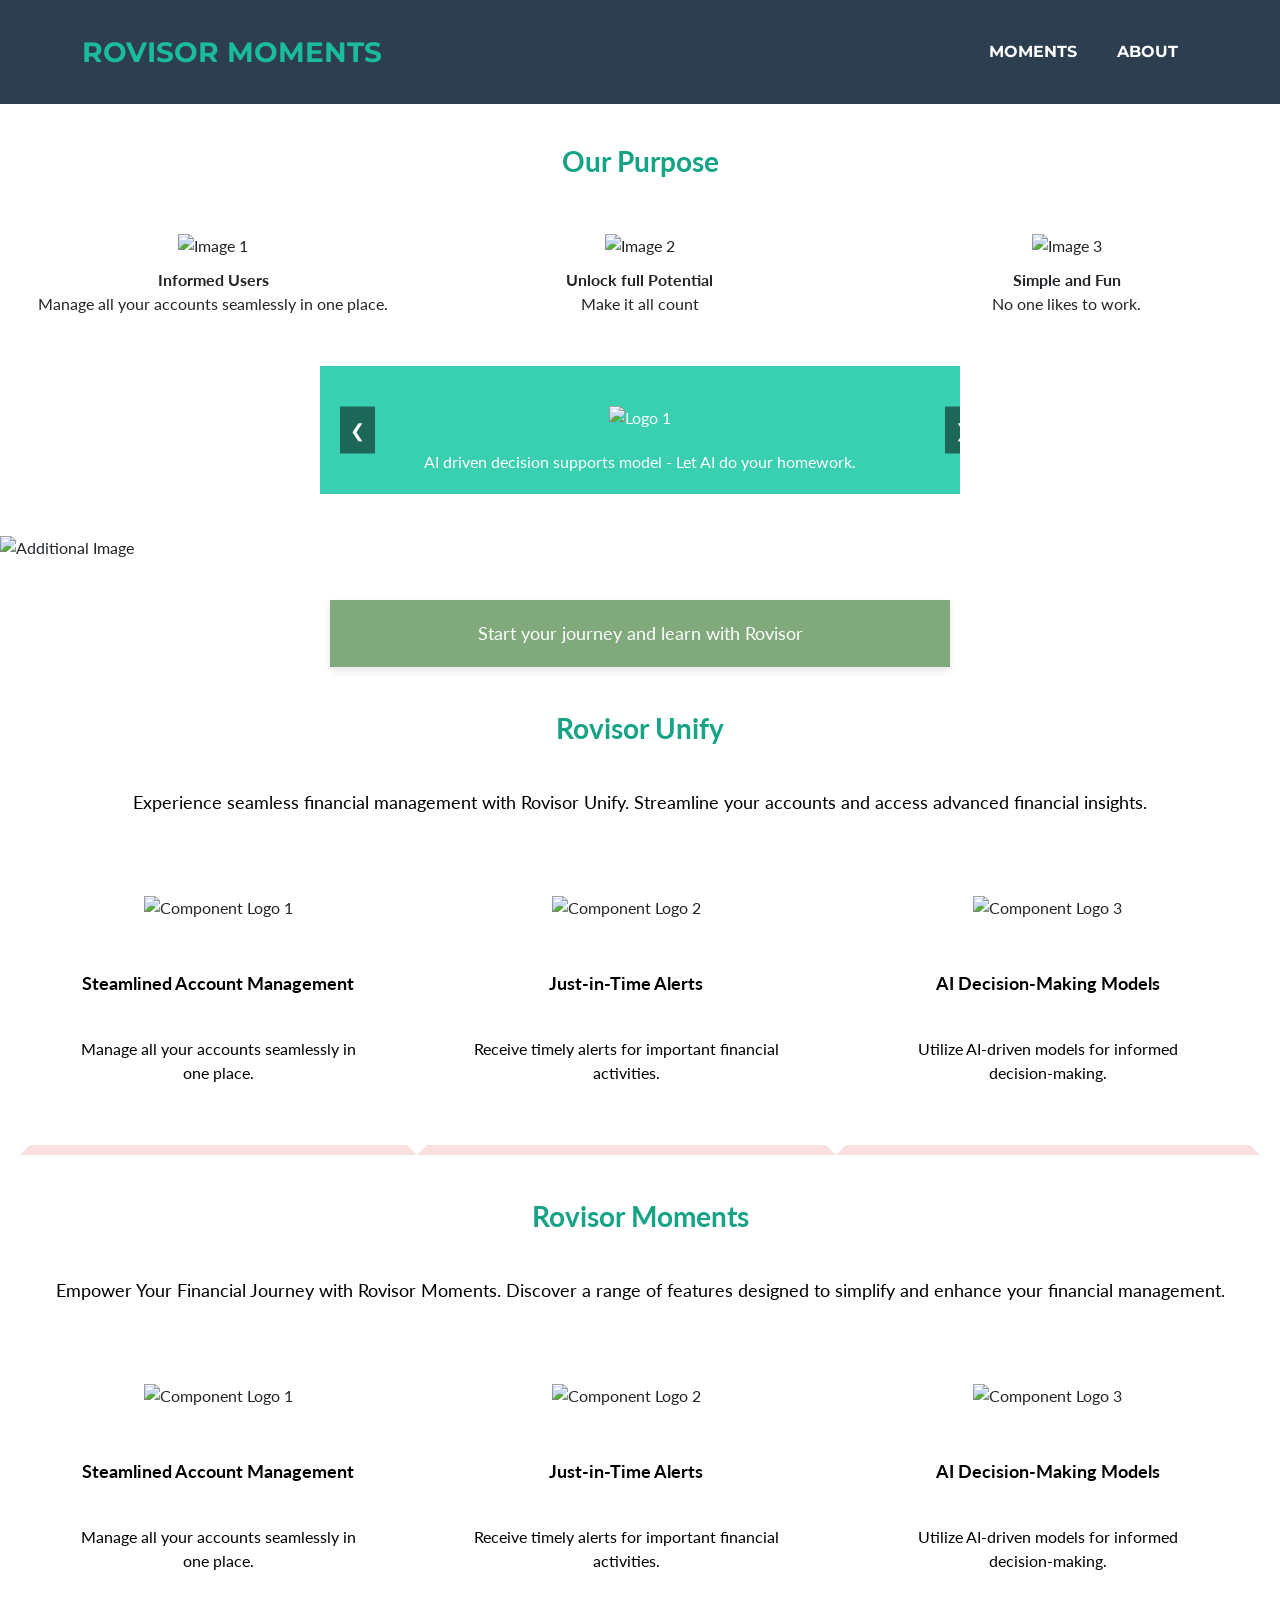
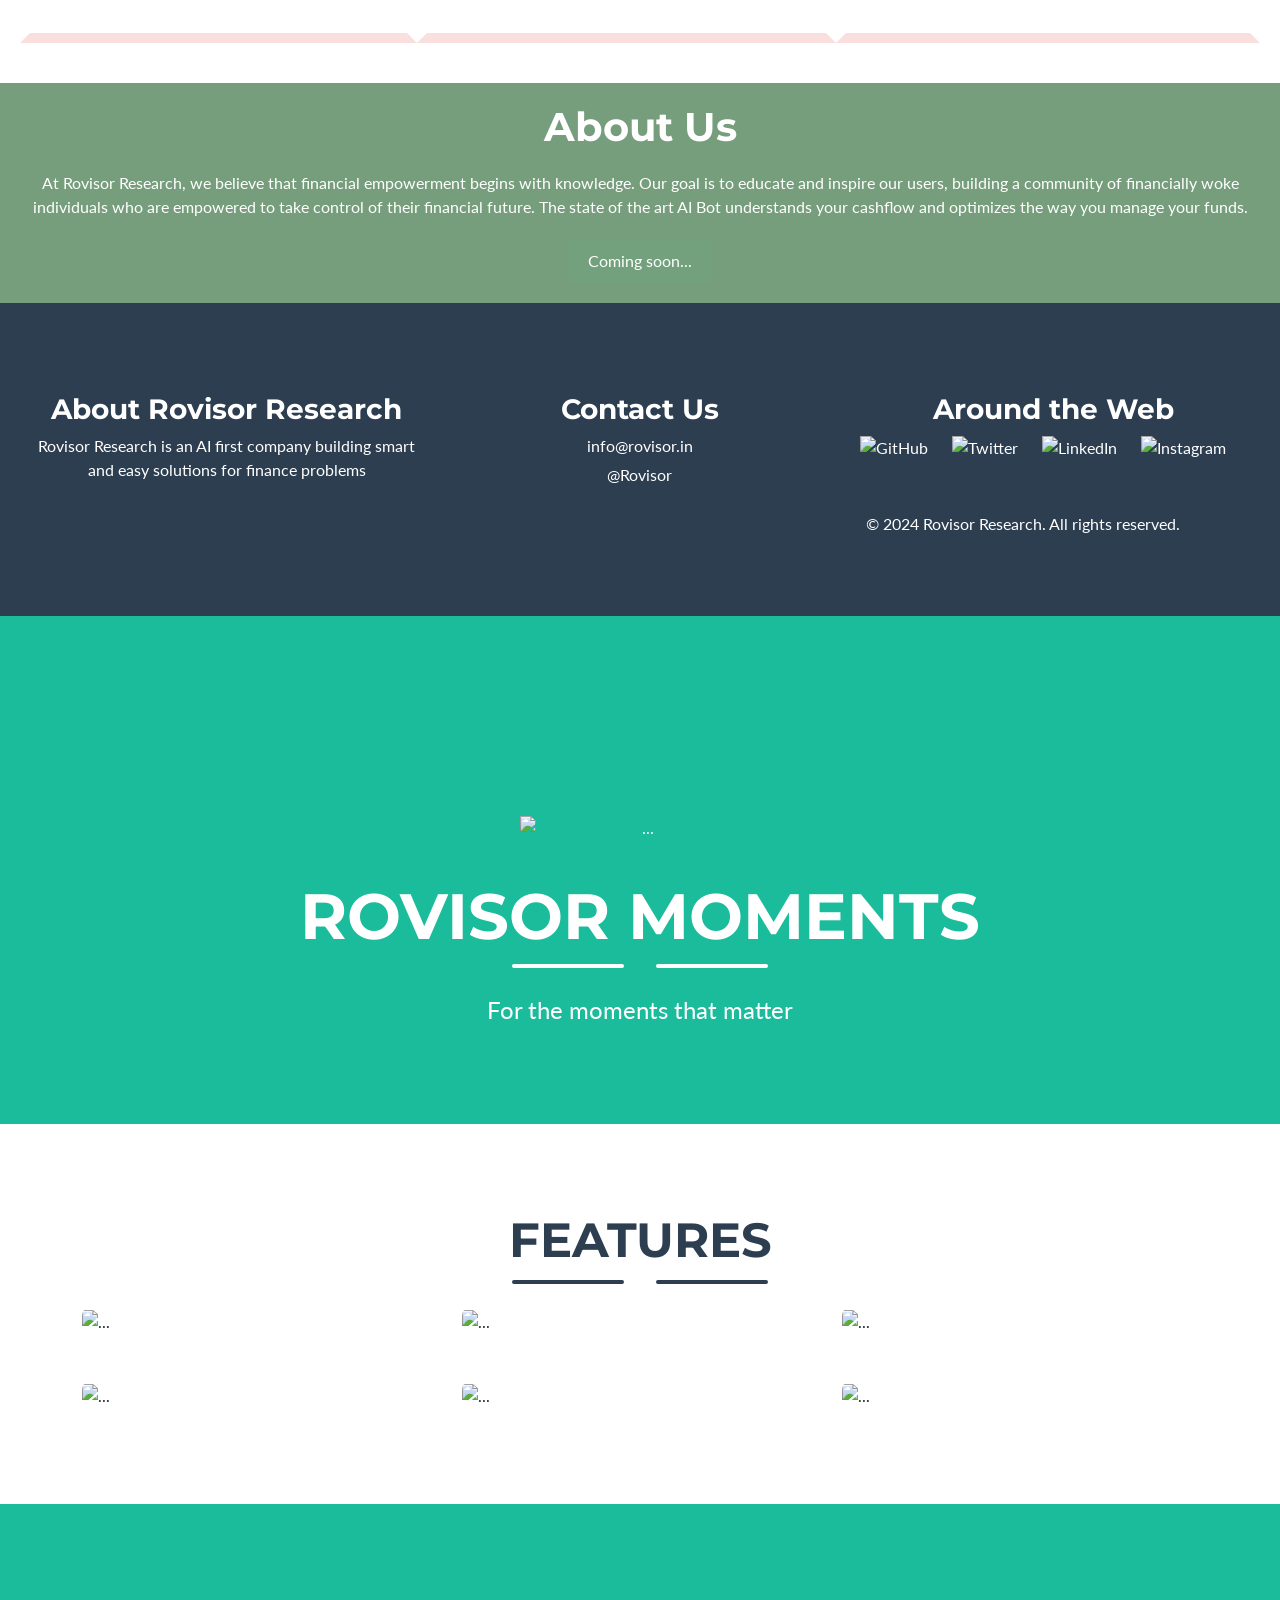
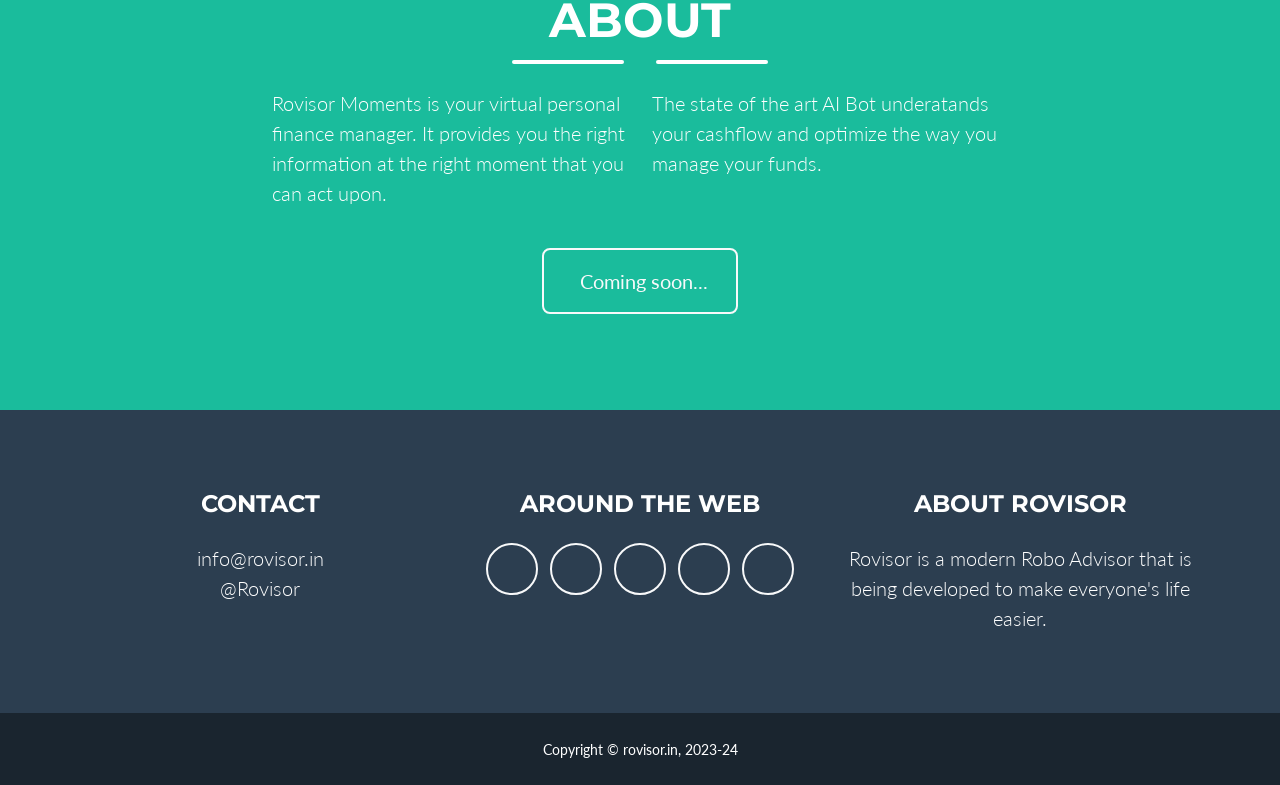
==== commit af14e4d4: "Update index.html" ====
--- a/index.html
+++ b/index.html
@@ -37,8 +37,9 @@
     <section class="purpose">
         Our Purpose
     </section>
-   <section class="grid">
+   <div class="carousel-container">
         <div class="carousel">
+            <!-- Original items -->
             <div class="grid-item">
                 <img src="https://encrypted-tbn0.gstatic.com/images?q=tbn:ANd9GcSSwRjDj7Kneu2QW5M5ExSCfod9AnYi6Y8eMsdoZqTc8a9OONfaigtyvgVgorBaSYbkrg&usqp=CAU" alt="Image 1">
                 <div class="description">Informed Users</div>
@@ -54,28 +55,45 @@
                 <div class="description">Simple and Fun</div>
                 <div class="additional-text">No one likes to work.</div>
             </div>
-        </div>
-    </section>
+            <!-- Cloned items to make the carousel seamless -->
+            <div class="grid-item clone">
+                <img src="https://encrypted-tbn0.gstatic.com/images?q=tbn:ANd9GcSSwRjDj7Kneu2QW5M5ExSCfod9AnYi6Y8eMsdoZqTc8a9OONfaigtyvgVgorBaSYbkrg&usqp=CAU" alt="Image 1">
+                <div class="description">Informed Users</div>
+                <div class="additional-text">Manage all your accounts seamlessly in one place.</div>
+            </div>
+            <div class="grid-item clone">
+                <img src="https://www.shutterstock.com/image-vector/report-chart-business-finance-color-260nw-1537831532.jpg" alt="Image 2">
+                <div class="description">Unlock full Potential</div>
+                <div class="additional-text">Make it all count</div>
+            </div>
+        </div>
+    </div>
+
     <script>
         let currentIndex = 0;
         const carousel = document.querySelector('.carousel');
-        const totalItems = document.querySelectorAll('.grid-item').length;
-
-        setInterval(() => {
-            currentIndex = (currentIndex + 1) % totalItems;
-            carousel.style.transform = `translateX(-${currentIndex * 33.33}%)`;
+        const items = document.querySelectorAll('.grid-item');
+        const totalItems = items.length;
+
+        function slideCarousel() {
+            currentIndex++;
+            carousel.style.transform = `translateX(-${currentIndex * 100 / 3}vw)`; // Move 1/3 of the viewport width each time
             
-            if (currentIndex === 0) {
+            // Reset the index for a smooth loop
+            if (currentIndex === totalItems - 3) {
                 setTimeout(() => {
                     carousel.style.transition = 'none';
+                    currentIndex = 0;
                     carousel.style.transform = 'translateX(0)';
-                    currentIndex = 0;
                     setTimeout(() => {
                         carousel.style.transition = 'transform 1s ease-in-out';
                     }, 50);
-                }, 950);
+                }, 950); // This should match the transition duration
             }
-        }, 1000);
+        }
+
+        setInterval(slideCarousel, 3000);
+    </script>
     <section class="slider">
         <div class="slides">
             <div class="slide">
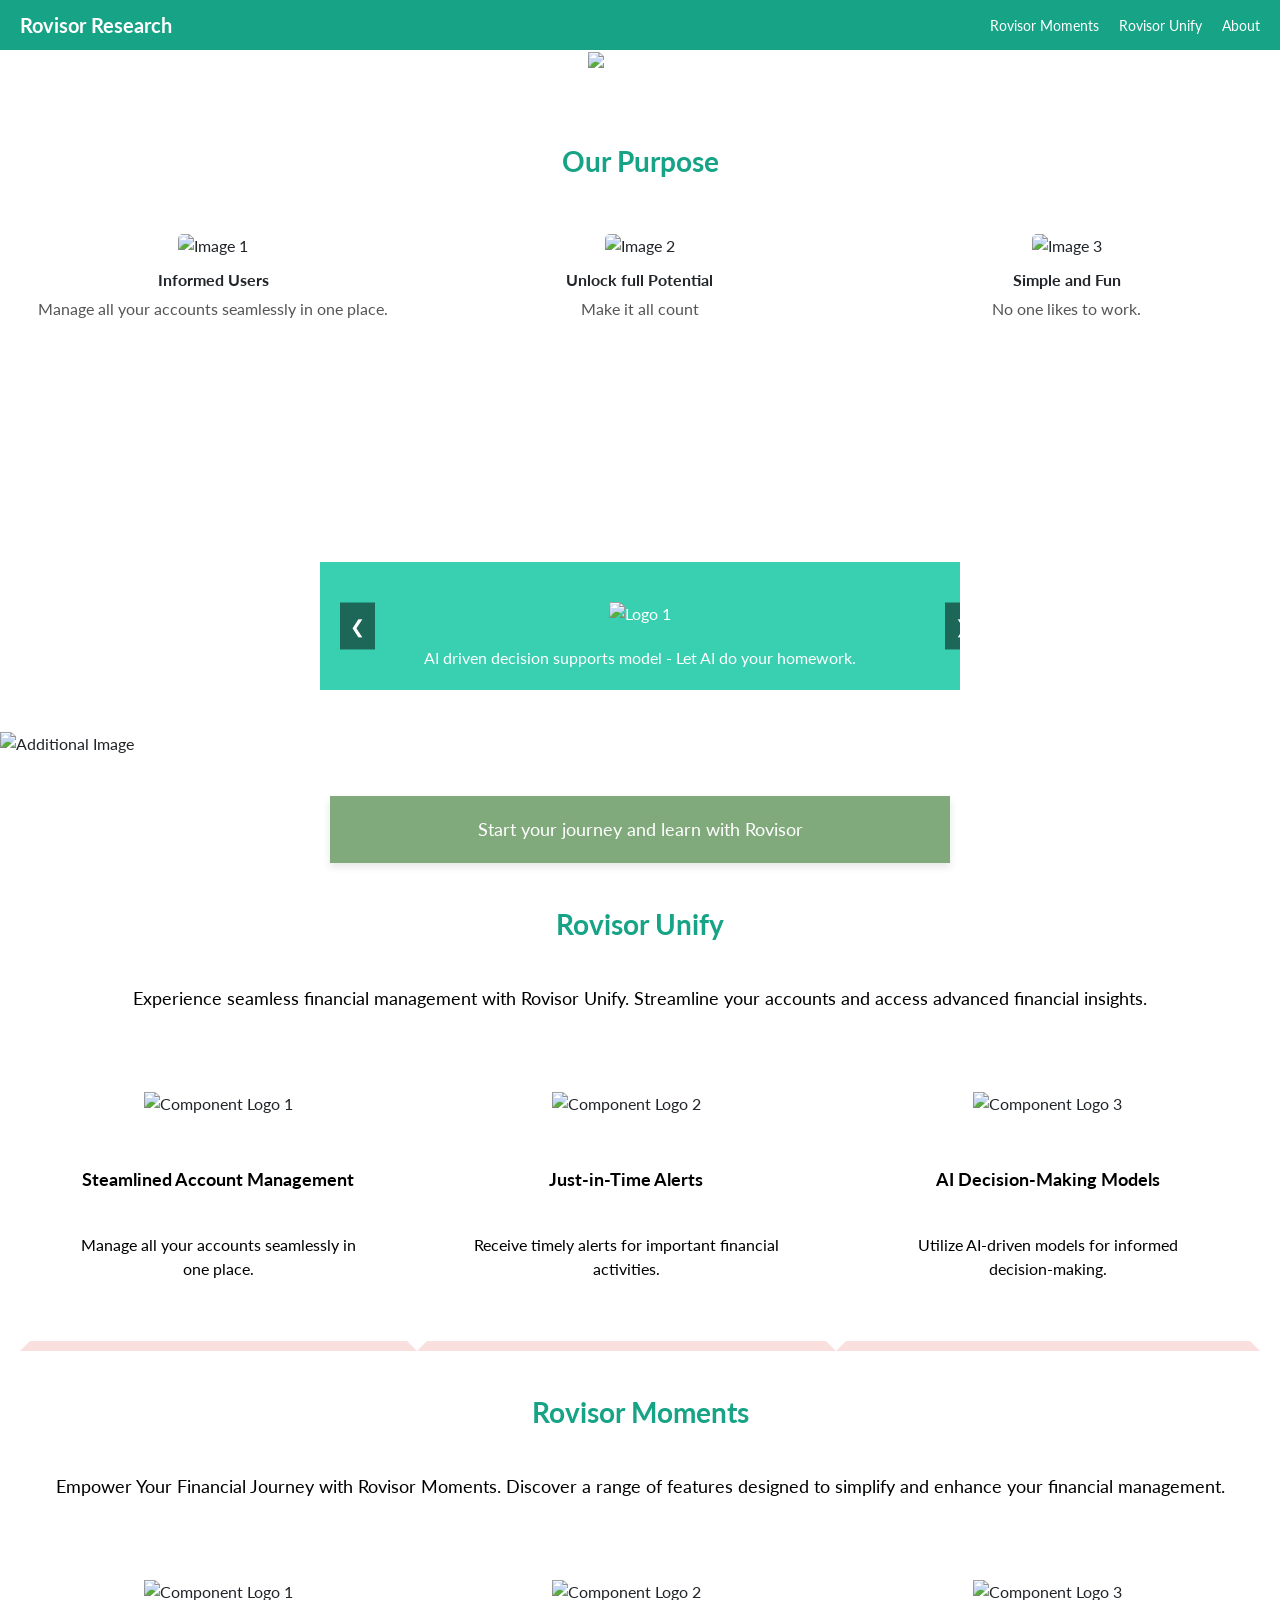
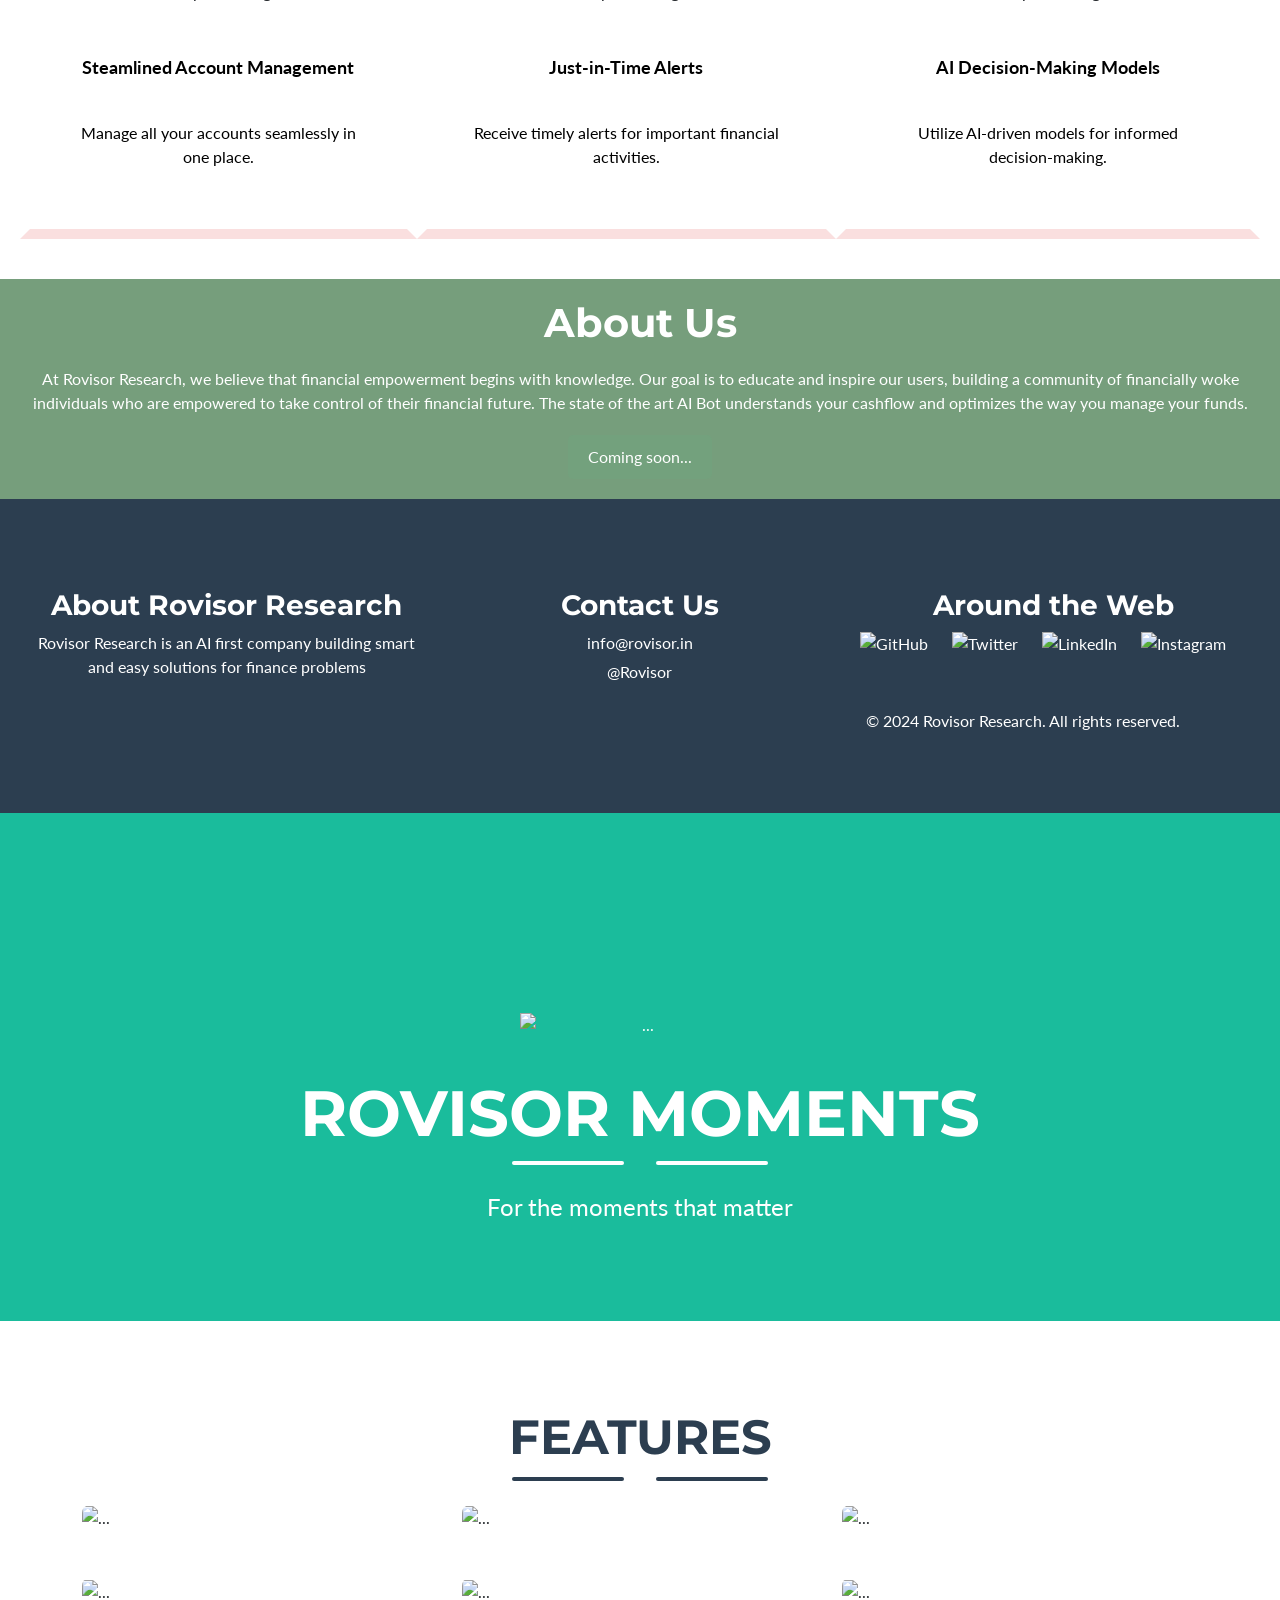
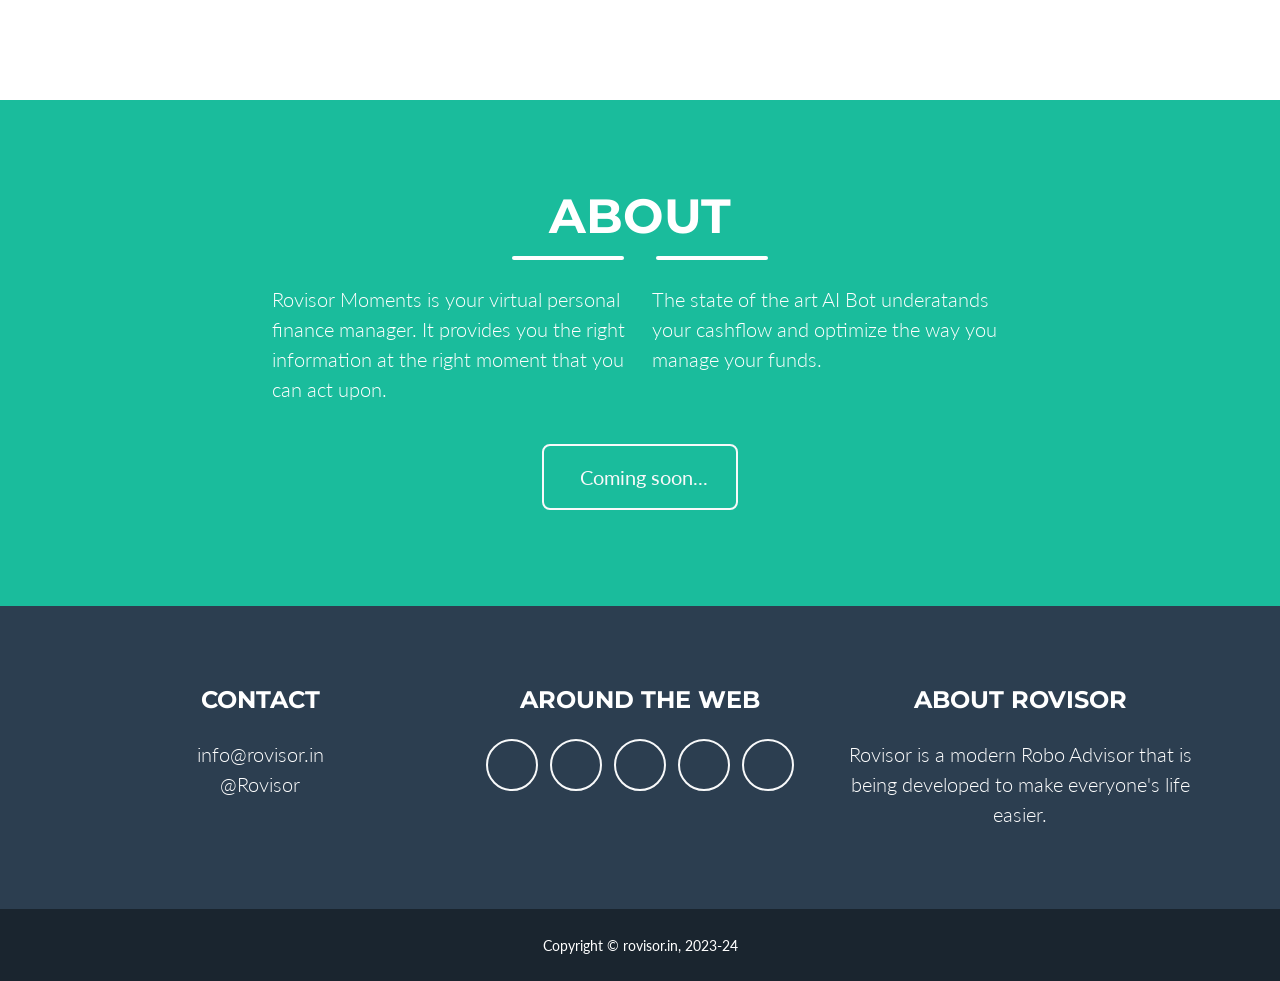
==== commit 538e0dec: "Update index.html" ====
--- a/index.html
+++ b/index.html
@@ -27,7 +27,7 @@
         <nav class="nav">
             <a href="rovisor-moments.html">Rovisor Moments</a>
             <a href="rovisor-unify.html">Rovisor Unify</a>
-            <a href="about.html">About</a>
+            <a href="rovisor-aboutus.html">About</a>
         </nav>
     </header>
     <section class="cover1">
@@ -37,7 +37,7 @@
     <section class="purpose">
         Our Purpose
     </section>
-   <div class="carousel-container">
+    <div class="carousel-container">
         <div class="carousel">
             <!-- Original items -->
             <div class="grid-item">
@@ -218,24 +218,6 @@
             <p>© 2024 Rovisor Research. All rights reserved.</p>
         </div>
     </footer>
-    <nav class="navbar navbar-expand-lg bg-secondary text-uppercase fixed-top" id="mainNav">
-        <div class="container">
-            <a class="navbar-brand" href="#page-top">Rovisor Moments</a>
-            <button class="navbar-toggler text-uppercase font-weight-bold bg-primary text-white rounded" type="button"
-                data-bs-toggle="collapse" data-bs-target="#navbarResponsive" aria-controls="navbarResponsive"
-                aria-expanded="false" aria-label="Toggle navigation">
-                Menu
-                <i class="fas fa-bars"></i>
-            </button>
-            <div class="collapse navbar-collapse" id="navbarResponsive">
-                <ul class="navbar-nav ms-auto">
-                    <li class="nav-item mx-0 mx-lg-1"><a class="nav-link py-3 px-0 px-lg-3 rounded"
-                            href="#portfolio">Moments</a></li>
-                    <li class="nav-item mx-0 mx-lg-1"><a class="nav-link py-3 px-0 px-lg-3 rounded"
-                            href="#about">About</a></li>
-                </ul>
-            </div>
-        </div>
     </nav>
     <!-- Masthead-->
     <header class="masthead bg-primary text-white text-center">
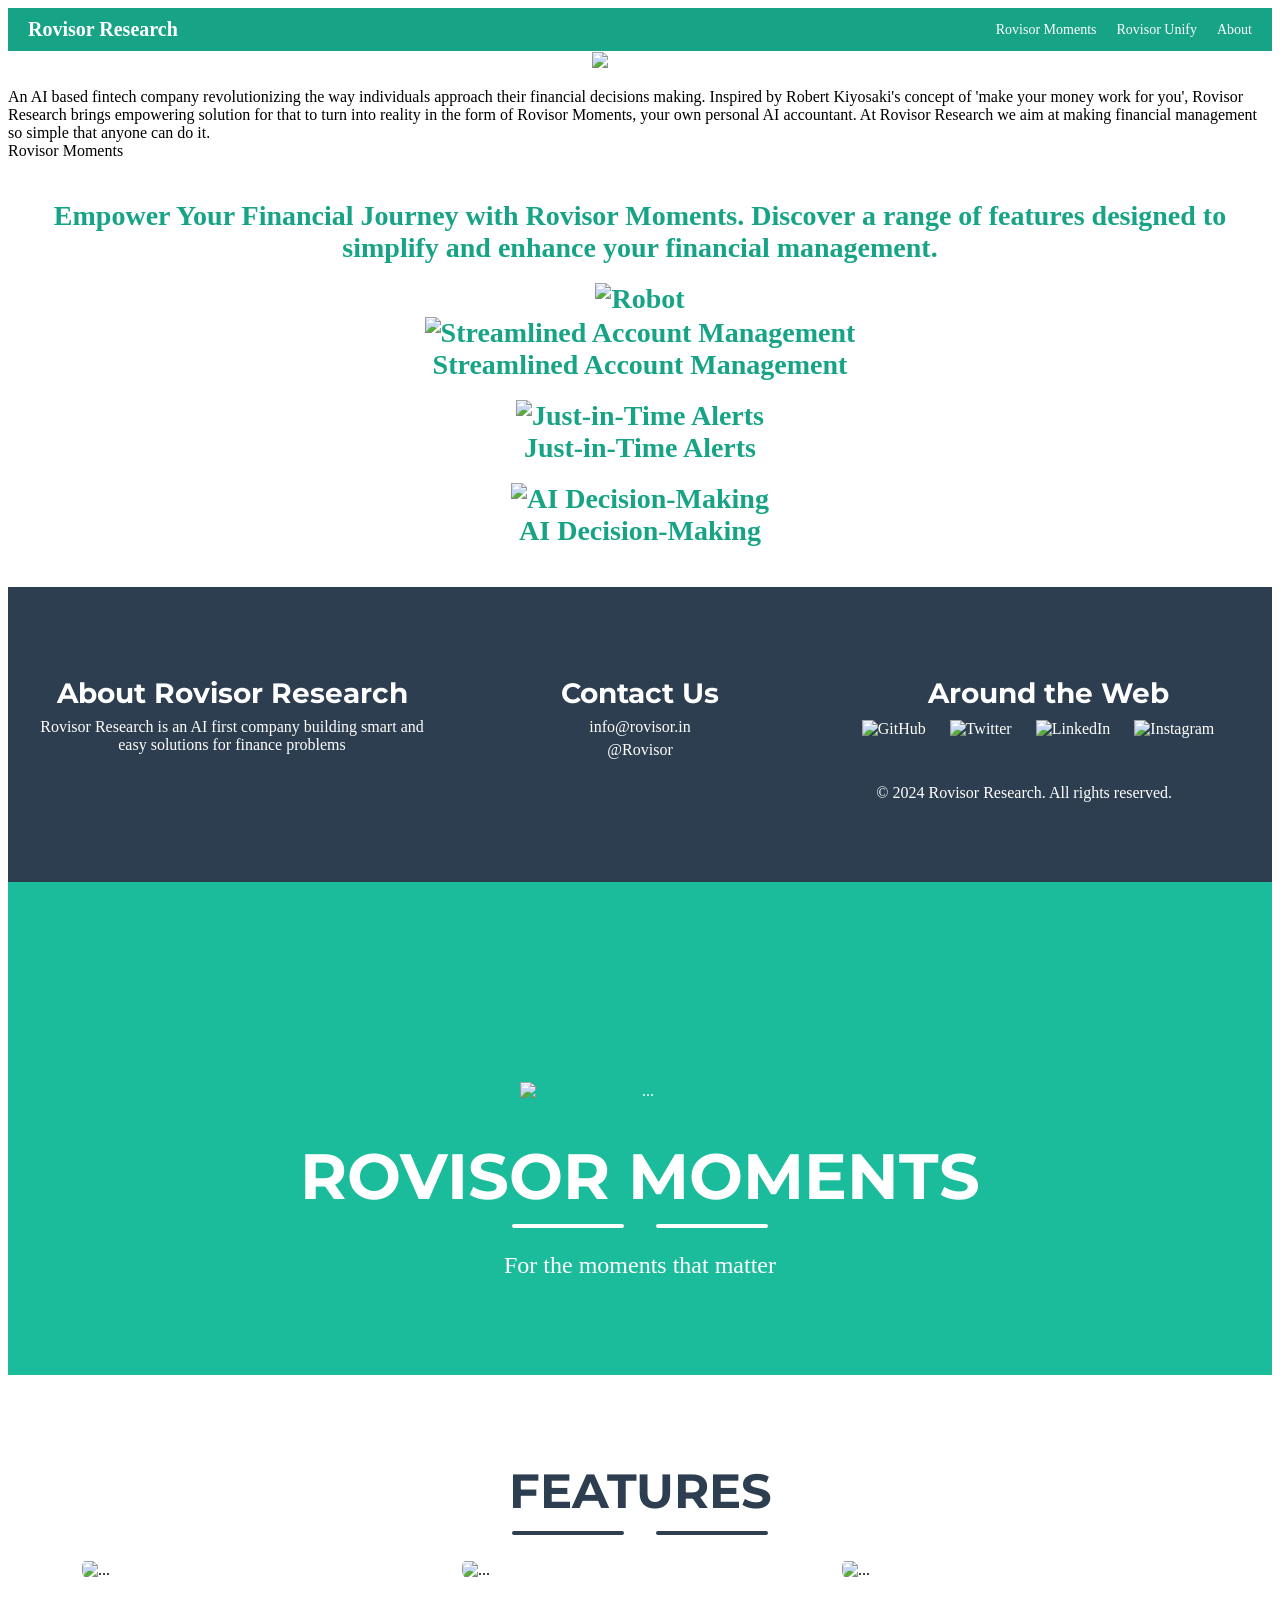
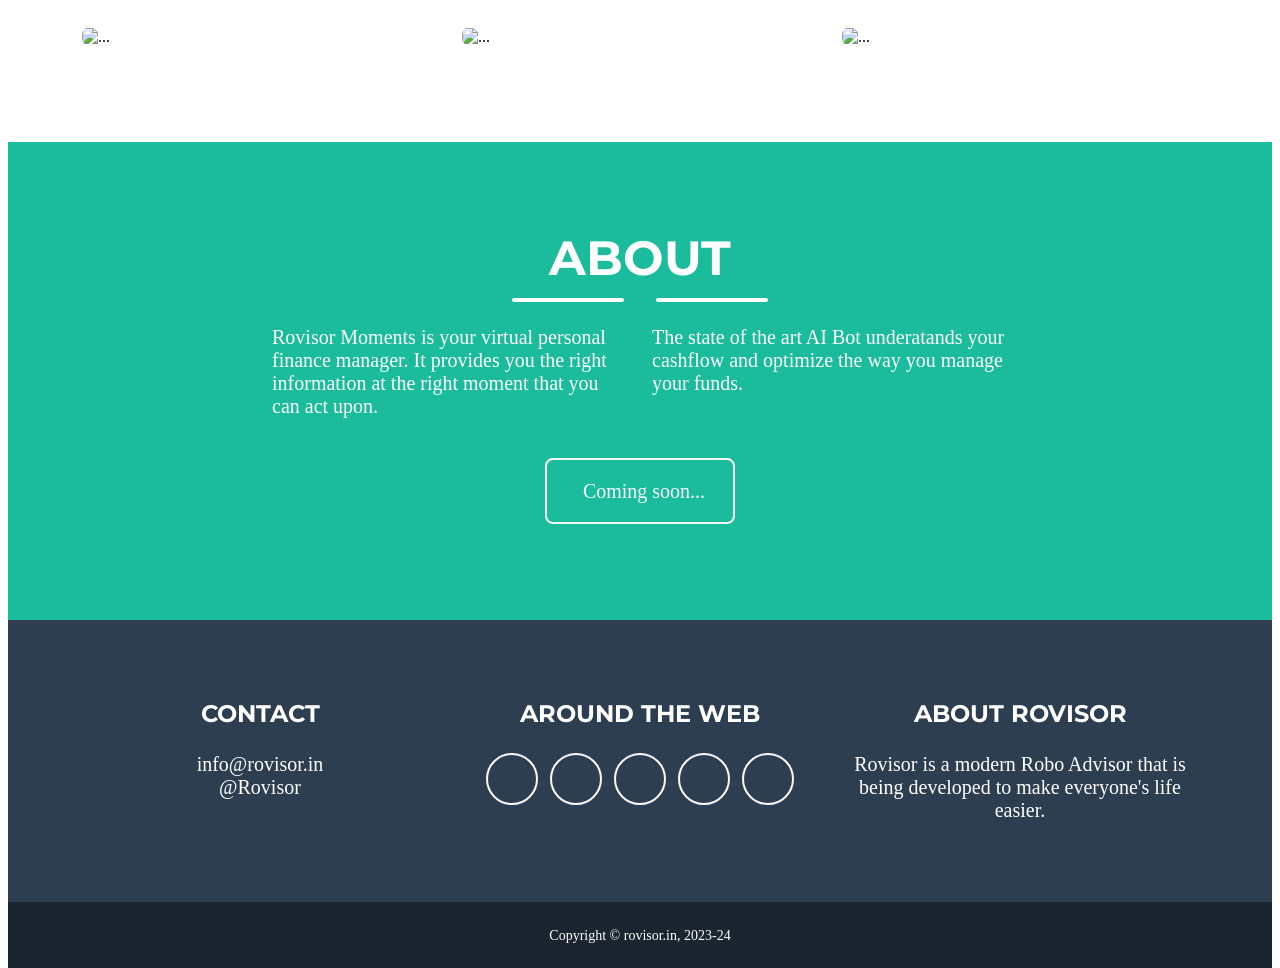
==== commit 07e75537: "Update index.html" ====
--- a/index.html
+++ b/index.html
@@ -21,178 +21,48 @@
 
 <body id="page-top">
     <!-- Navigation-->
-
-    <header class="header1">
+<header class="header1">
         <div class="logo">Rovisor Research</div>
         <nav class="nav">
             <a href="rovisor-moments.html">Rovisor Moments</a>
             <a href="rovisor-unify.html">Rovisor Unify</a>
-            <a href="rovisor-aboutus.html">About</a>
+            <a href="about.html">About</a>
         </nav>
     </header>
     <section class="cover1">
         <img src="https://media.istockphoto.com/id/1346611118/vector/scene-with-business-people-working-in-the-office.jpg?s=612x612&w=0&k=20&c=NH5XYaUYJan2QuqR6zHC0AFT8D29Cd6ynMqxExPm4kA=" alt="Cover Photo">
         <div class="text">We aim to build a financial woke community by empowering the users with every step they take in their financial journey.</div>
     </section>
-    <section class="purpose">
-        Our Purpose
-    </section>
-    <div class="carousel-container">
-        <div class="carousel">
-            <!-- Original items -->
-            <div class="grid-item">
-                <img src="https://encrypted-tbn0.gstatic.com/images?q=tbn:ANd9GcSSwRjDj7Kneu2QW5M5ExSCfod9AnYi6Y8eMsdoZqTc8a9OONfaigtyvgVgorBaSYbkrg&usqp=CAU" alt="Image 1">
-                <div class="description">Informed Users</div>
-                <div class="additional-text">Manage all your accounts seamlessly in one place.</div>
-            </div>
-            <div class="grid-item">
-                <img src="https://www.shutterstock.com/image-vector/report-chart-business-finance-color-260nw-1537831532.jpg" alt="Image 2">
-                <div class="description">Unlock full Potential</div>
-                <div class="additional-text">Make it all count</div>
-            </div>
-            <div class="grid-item">
-                <img src="https://images.squarespace-cdn.com/content/v1/5df03be21a81e867cdce54bb/61449aa8-5e53-4df9-afdf-984f1ace8976/WEB_Training.png" alt="Image 3">
-                <div class="description">Simple and Fun</div>
-                <div class="additional-text">No one likes to work.</div>
-            </div>
-            <!-- Cloned items to make the carousel seamless -->
-            <div class="grid-item clone">
-                <img src="https://encrypted-tbn0.gstatic.com/images?q=tbn:ANd9GcSSwRjDj7Kneu2QW5M5ExSCfod9AnYi6Y8eMsdoZqTc8a9OONfaigtyvgVgorBaSYbkrg&usqp=CAU" alt="Image 1">
-                <div class="description">Informed Users</div>
-                <div class="additional-text">Manage all your accounts seamlessly in one place.</div>
-            </div>
-            <div class="grid-item clone">
-                <img src="https://www.shutterstock.com/image-vector/report-chart-business-finance-color-260nw-1537831532.jpg" alt="Image 2">
-                <div class="description">Unlock full Potential</div>
-                <div class="additional-text">Make it all count</div>
-            </div>
-        </div>
-    </div>
-
-    <script>
-        let currentIndex = 0;
-        const carousel = document.querySelector('.carousel');
-        const items = document.querySelectorAll('.grid-item');
-        const totalItems = items.length;
-
-        function slideCarousel() {
-            currentIndex++;
-            carousel.style.transform = `translateX(-${currentIndex * 100 / 3}vw)`; // Move 1/3 of the viewport width each time
-            
-            // Reset the index for a smooth loop
-            if (currentIndex === totalItems - 3) {
-                setTimeout(() => {
-                    carousel.style.transition = 'none';
-                    currentIndex = 0;
-                    carousel.style.transform = 'translateX(0)';
-                    setTimeout(() => {
-                        carousel.style.transition = 'transform 1s ease-in-out';
-                    }, 50);
-                }, 950); // This should match the transition duration
-            }
-        }
-
-        setInterval(slideCarousel, 3000);
-    </script>
-    <section class="slider">
-        <div class="slides">
-            <div class="slide">
-                <img src="https://st2.depositphotos.com/3907761/11588/v/450/depositphotos_115880728-stock-illustration-brain-vector-icon.jpg" alt="Logo 1">
-                <div class="slide-description">AI driven decision supports model - Let AI do your homework.</div>
-            </div>
-            <div class="slide">
-                <img src="logo2.png" alt="Logo 2">
-                <div class="slide-description">Description for Slide 2</div>
-            </div>
-            <div class="slide">
-                <img src="logo3.png" alt="Logo 3">
-                <div class="slide-description">Description for Slide 3</div>
-            </div>
-        </div>
-        <div class="slider-controls">
-            <button class="slider-control" onclick="prevSlide()">&#10094;</button>
-            <button class="slider-control" onclick="nextSlide()">&#10095;</button>
-        </div>
-    </section>
-    <script>
-        let slideIndex = 0;
-        const slides = document.querySelector('.slides');
-        const totalSlides = document.querySelectorAll('.slide').length;
-
-        function showSlide(index) {
-            const newTransform = -index * 100 / totalSlides;
-            slides.style.transform = `translateX(${newTransform}%)`;
-        }
-
-        function nextSlide() {
-            slideIndex = (slideIndex + 1) % totalSlides;
-            showSlide(slideIndex);
-        }
-
-        function prevSlide() {
-            slideIndex = (slideIndex - 1 + totalSlides) % totalSlides;
-            showSlide(slideIndex);
-        }
-    </script>
-    <div class="image-content">
-        <img src="https://img.freepik.com/premium-vector/abstract-blue-smooth-wave-white-background-dynamic-sound-wave-design-element-vector-illustration_634443-690.jpg" alt="Additional Image">
-    </div>
-    <section class="text-box-container">
-        <div class="text-box">
-            Start your journey and learn with Rovisor
-        </div>
-    </section>
-    <section class="rovisor-unify">
-        Rovisor Unify
-    </section>
-    <section class="text-line">
-        <p>Experience seamless financial management with Rovisor Unify. Streamline your accounts and access advanced financial insights.</p>
-    </section> 
-    <section class="components-section">
-        <div class="component">
-            <img src="https://encrypted-tbn0.gstatic.com/images?q=tbn:ANd9GcSSwRjDj7Kneu2QW5M5ExSCfod9AnYi6Y8eMsdoZqTc8a9OONfaigtyvgVgorBaSYbkrg&usqp=CAU" alt="Component Logo 1">
-            <div class="description">Steamlined Account Management</div>
-            <div class="additional-text">Manage all your accounts seamlessly in one place.</div>
-        </div>
-        <div class="component">
-            <img src="https://www.shutterstock.com/image-vector/report-chart-business-finance-color-260nw-1537831532.jpg" alt="Component Logo 2">
-            <div class="description">Just-in-Time Alerts</div>
-            <div class="additional-text">Receive timely alerts for important financial activities.</div>
-        </div>
-        <div class="component">
-            <img src="https://images.squarespace-cdn.com/content/v1/5df03be21a81e867cdce54bb/61449aa8-5e53-4df9-afdf-984f1ace8976/WEB_Training.png" alt="Component Logo 3">
-            <div class="description">AI Decision-Making Models</div>
-            <div class="additional-text">Utilize AI-driven models for informed decision-making.</div>
-        </div>
+    <div class="description-text">
+        An AI based fintech company revolutionizing the way individuals approach their financial decisions making. Inspired by Robert Kiyosaki's concept of 'make your money work for you', Rovisor Research brings empowering solution for that to turn into reality in the form of Rovisor Moments, your own personal AI accountant. At Rovisor Research we aim at making financial management so simple that anyone can do it.
+    </div>
+    <section class="rovisor-moments-head">
+        Rovisor Moments
+    </section>
     </section>
     <section class="rovisor-moments">
-        Rovisor Moments
-    </section>
-    <section class="text-line">
-        <p>Empower Your Financial Journey with Rovisor Moments. Discover a range of features designed to simplify and enhance your financial management.</p>
-    </section> 
-    <section class="components-section">
-        <div class="component">
-            <img src="https://encrypted-tbn0.gstatic.com/images?q=tbn:ANd9GcSSwRjDj7Kneu2QW5M5ExSCfod9AnYi6Y8eMsdoZqTc8a9OONfaigtyvgVgorBaSYbkrg&usqp=CAU" alt="Component Logo 1">
-            <div class="description">Steamlined Account Management</div>
-            <div class="additional-text">Manage all your accounts seamlessly in one place.</div>
-        </div>
-        <div class="component">
-            <img src="https://www.shutterstock.com/image-vector/report-chart-business-finance-color-260nw-1537831532.jpg" alt="Component Logo 2">
-            <div class="description">Just-in-Time Alerts</div>
-            <div class="additional-text">Receive timely alerts for important financial activities.</div>
-        </div>
-        <div class="component">
-            <img src="https://images.squarespace-cdn.com/content/v1/5df03be21a81e867cdce54bb/61449aa8-5e53-4df9-afdf-984f1ace8976/WEB_Training.png" alt="Component Logo 3">
-            <div class="description">AI Decision-Making Models</div>
-            <div class="additional-text">Utilize AI-driven models for informed decision-making.</div>
-        </div>
-    </section>
-    <section class="about-us">
-        <div class="about-content">
-            <h1>About Us</h1>
-            <p>At Rovisor Research, we believe that financial empowerment begins with knowledge. Our goal is to educate and inspire our users, building a community of financially woke individuals who are empowered to take control of their financial future. The state of the art AI Bot understands your cashflow and optimizes the way you manage your funds.</p>
-            <button class="coming-soon">Coming soon...</button>
+        <div class="rovisor-moments-content">
+            <div class="text-section">
+                <p>Empower Your Financial Journey with Rovisor Moments. Discover a range of features designed to simplify and enhance your financial management.</p>
+            </div>
+            <div class="image-section">
+                <img src="path/to/robot-image.png" alt="Robot">
+            </div>
+        </div>
+        
+        <div class="features">
+            <div class="feature">
+                <img src="https://encrypted-tbn0.gstatic.com/images?q=tbn:ANd9GcSSwRjDj7Kneu2QW5M5ExSCfod9AnYi6Y8eMsdoZqTc8a9OONfaigtyvgVgorBaSYbkrg&usqp=CAU" alt="Streamlined Account Management">
+                <p>Streamlined Account Management</p>
+            </div>
+            <div class="feature">
+                <img src="https://www.shutterstock.com/image-vector/report-chart-business-finance-color-260nw-1537831532.jpg" alt="Just-in-Time Alerts">
+                <p>Just-in-Time Alerts</p>
+            </div>
+            <div class="feature">
+                <img src="https://images.squarespace-cdn.com/content/v1/5df03be21a81e867cdce54bb/61449aa8-5e53-4df9-afdf-984f1ace8976/WEB_Training.png" alt="AI Decision-Making">
+                <p>AI Decision-Making</p>
+            </div>
         </div>
     </section>
 
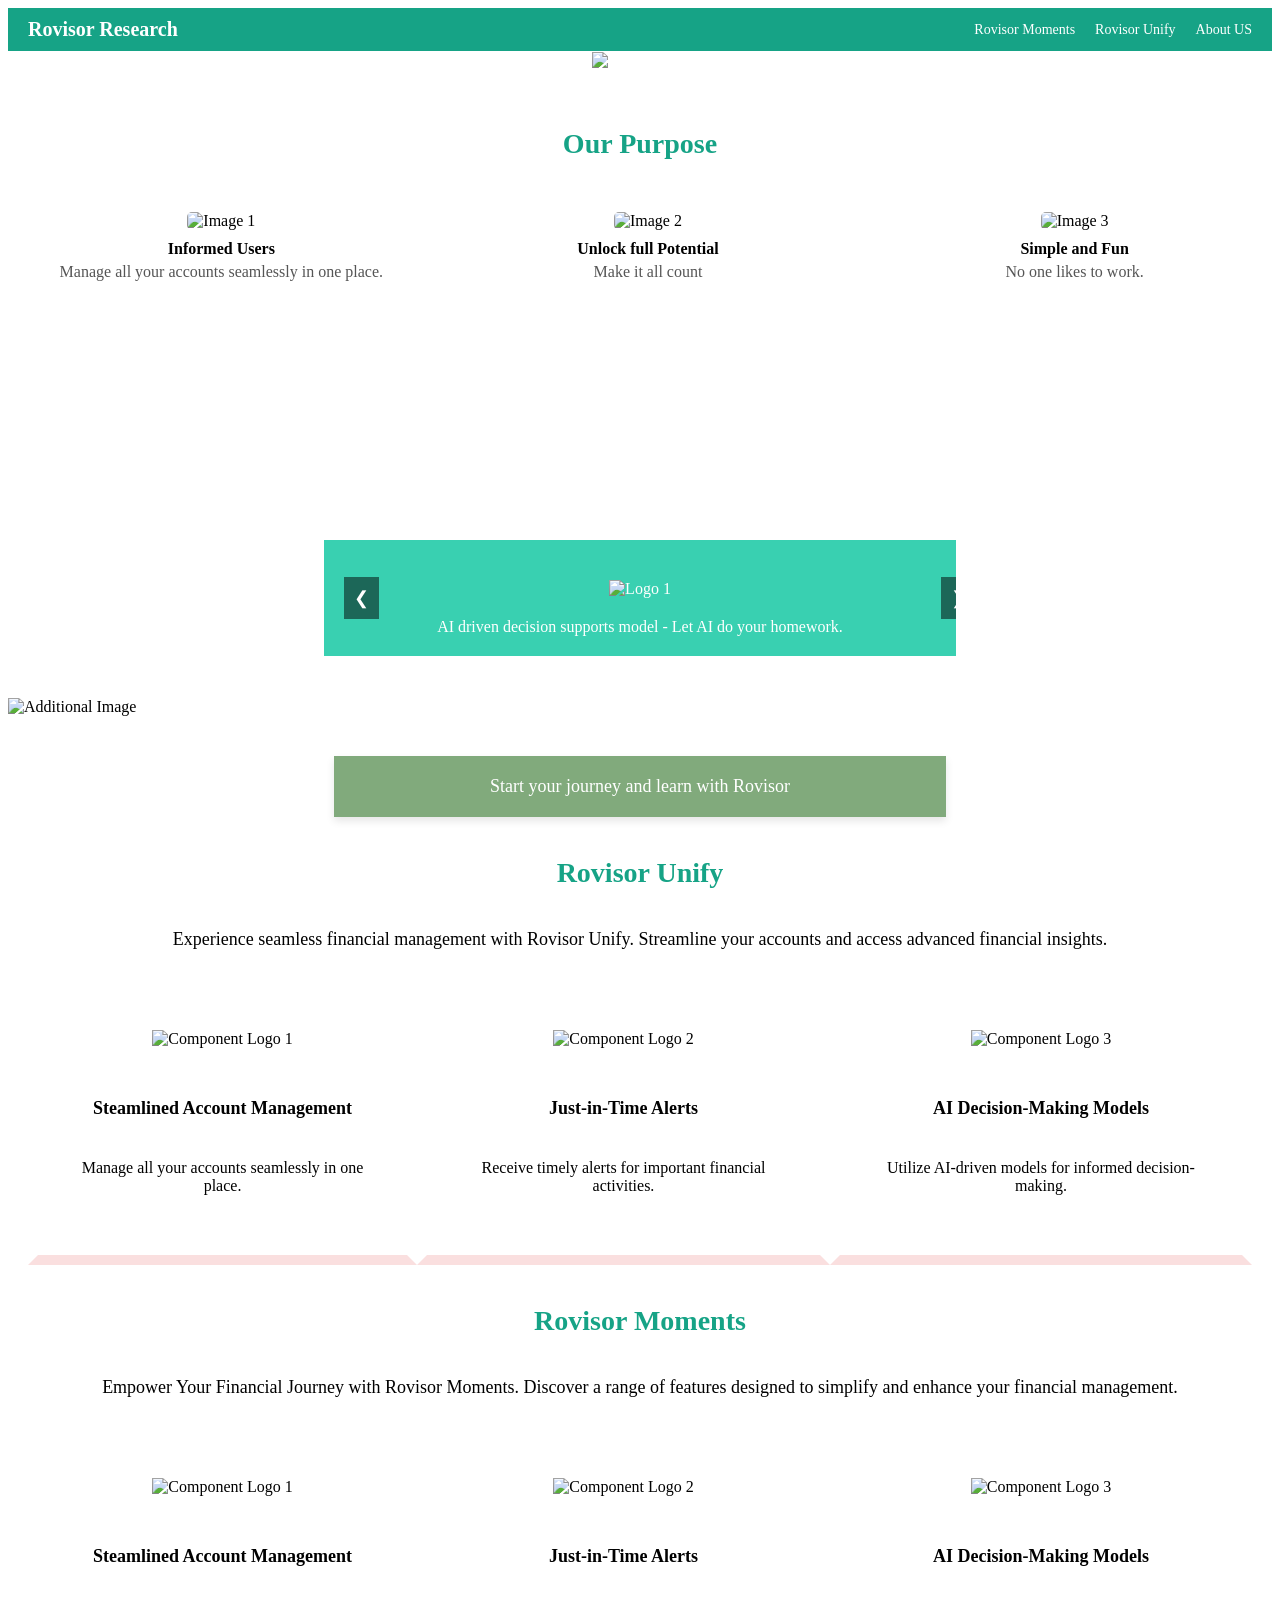
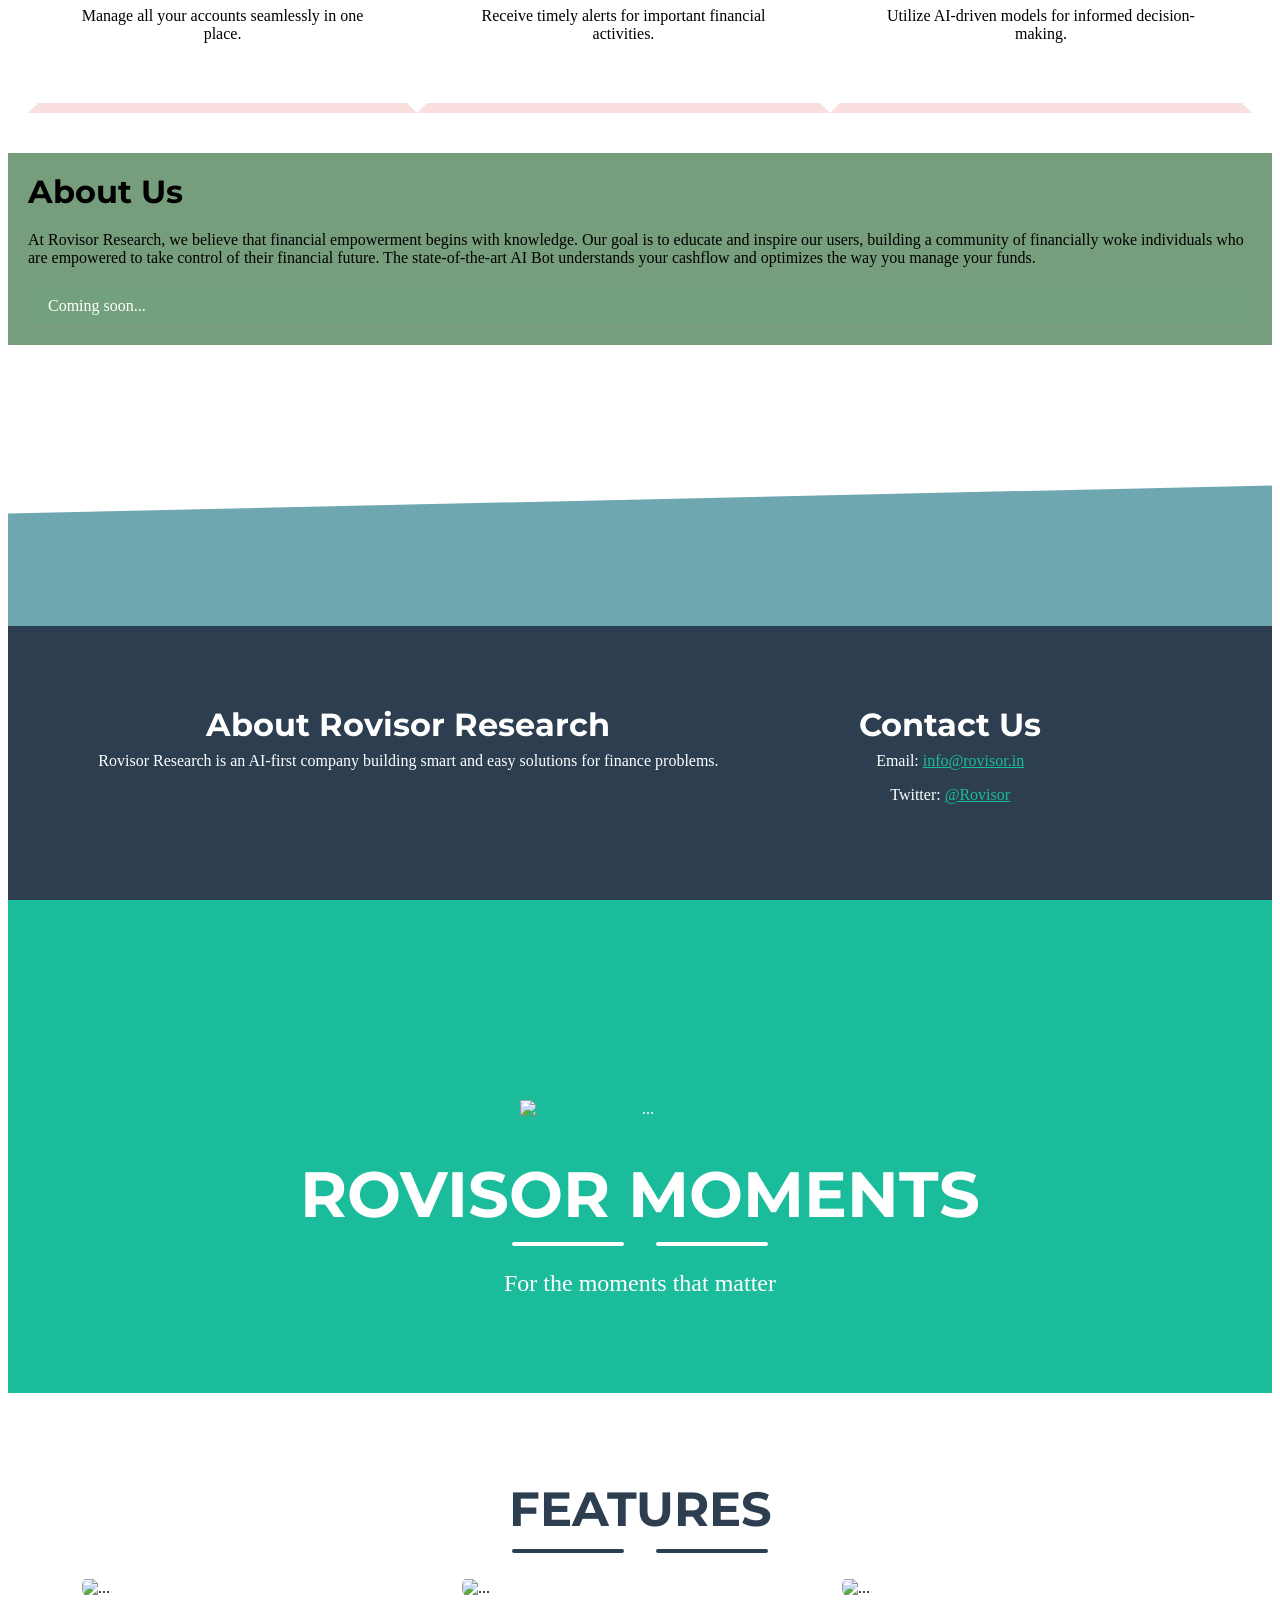
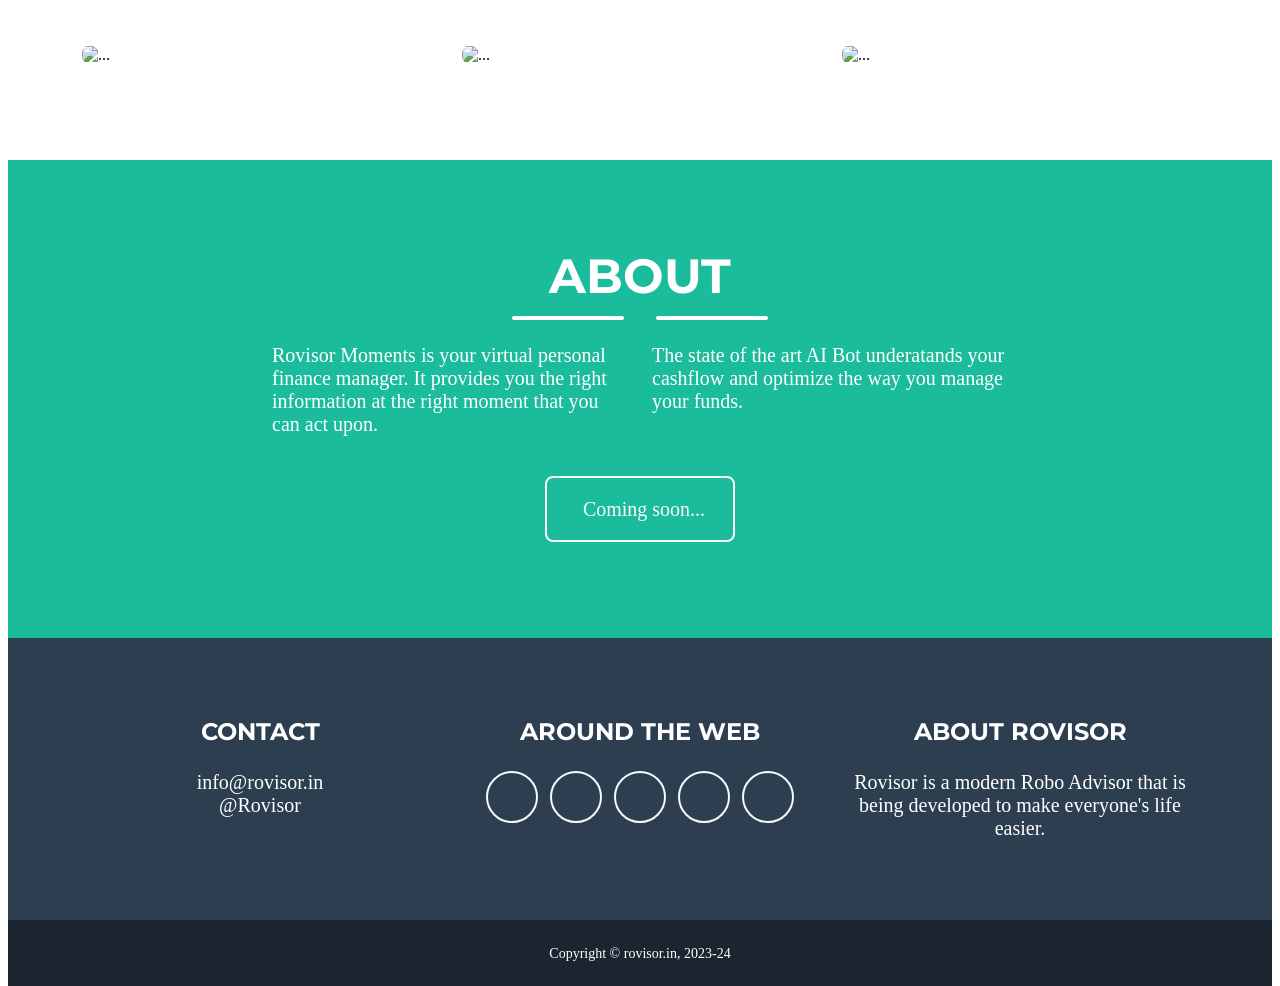
==== commit 84b9342a: "Update index.html" ====
--- a/index.html
+++ b/index.html
@@ -24,70 +24,206 @@
 <header class="header1">
         <div class="logo">Rovisor Research</div>
         <nav class="nav">
-            <a href="rovisor-moments.html">Rovisor Moments</a>
-            <a href="rovisor-unify.html">Rovisor Unify</a>
-            <a href="about.html">About</a>
+            <a href="rovisor-moments.html" target="blank">Rovisor Moments</a>
+            <a href="rovisor-unify.html" target="blank">Rovisor Unify</a>
+            <a href="rovisor-aboutus.html" target="blank">About US</a>
         </nav>
     </header>
     <section class="cover1">
-        <img src="https://media.istockphoto.com/id/1346611118/vector/scene-with-business-people-working-in-the-office.jpg?s=612x612&w=0&k=20&c=NH5XYaUYJan2QuqR6zHC0AFT8D29Cd6ynMqxExPm4kA=" alt="Cover Photo">
+        <img src="https://s3-alpha-sig.figma.com/img/df56/31c8/31bdd167d61a9ed285ee6e1529827ce0?Expires=1719792000&Key-Pair-Id=APKAQ4GOSFWCVNEHN3O4&Signature=No7YsMwX7qirjvsy4wQXkR2~7iJiYnrK3LysQSRt4u~q95QXHOC5DogrsrQCHfgC7Hg83tvDMqdaaN8VRLZ6572BLrglNNxKHe7DNe9nxjrh5TWg~8dhUZC4Lx0oj~[base64]~LWSilQ__" alt="Cover Photo">
         <div class="text">We aim to build a financial woke community by empowering the users with every step they take in their financial journey.</div>
     </section>
-    <div class="description-text">
-        An AI based fintech company revolutionizing the way individuals approach their financial decisions making. Inspired by Robert Kiyosaki's concept of 'make your money work for you', Rovisor Research brings empowering solution for that to turn into reality in the form of Rovisor Moments, your own personal AI accountant. At Rovisor Research we aim at making financial management so simple that anyone can do it.
-    </div>
-    <section class="rovisor-moments-head">
+    <section class="purpose">
+        Our Purpose
+    </section>
+    <div class="carousel-container">
+        <div class="carousel">
+            <!-- Original items -->
+            <div class="grid-item">
+                <img src="https://encrypted-tbn0.gstatic.com/images?q=tbn:ANd9GcSSwRjDj7Kneu2QW5M5ExSCfod9AnYi6Y8eMsdoZqTc8a9OONfaigtyvgVgorBaSYbkrg&usqp=CAU" alt="Image 1">
+                <div class="description">Informed Users</div>
+                <div class="additional-text">Manage all your accounts seamlessly in one place.</div>
+            </div>
+            <div class="grid-item">
+                <img src="https://www.shutterstock.com/image-vector/report-chart-business-finance-color-260nw-1537831532.jpg" alt="Image 2">
+                <div class="description">Unlock full Potential</div>
+                <div class="additional-text">Make it all count</div>
+            </div>
+            <div class="grid-item">
+                <img src="https://images.squarespace-cdn.com/content/v1/5df03be21a81e867cdce54bb/61449aa8-5e53-4df9-afdf-984f1ace8976/WEB_Training.png" alt="Image 3">
+                <div class="description">Simple and Fun</div>
+                <div class="additional-text">No one likes to work.</div>
+            </div>
+            <!-- Cloned items to make the carousel seamless -->
+            <div class="grid-item clone">
+                <img src="https://encrypted-tbn0.gstatic.com/images?q=tbn:ANd9GcSSwRjDj7Kneu2QW5M5ExSCfod9AnYi6Y8eMsdoZqTc8a9OONfaigtyvgVgorBaSYbkrg&usqp=CAU" alt="Image 1">
+                <div class="description">Informed Users</div>
+                <div class="additional-text">Manage all your accounts seamlessly in one place.</div>
+            </div>
+            <div class="grid-item clone">
+                <img src="https://www.shutterstock.com/image-vector/report-chart-business-finance-color-260nw-1537831532.jpg" alt="Image 2">
+                <div class="description">Unlock full Potential</div>
+                <div class="additional-text">Make it all count</div>
+            </div>
+        </div>
+    </div>
+
+    <script>
+        let currentIndex = 0;
+        const carousel = document.querySelector('.carousel');
+        const items = document.querySelectorAll('.grid-item');
+        const totalItems = items.length;
+
+        function slideCarousel() {
+            currentIndex++;
+            carousel.style.transform = `translateX(-${currentIndex * 100 / 3}vw)`; // Move 1/3 of the viewport width each time
+            
+            // Reset the index for a smooth loop
+            if (currentIndex === totalItems - 3) {
+                setTimeout(() => {
+                    carousel.style.transition = 'none';
+                    currentIndex = 0;
+                    carousel.style.transform = 'translateX(0)';
+                    setTimeout(() => {
+                        carousel.style.transition = 'transform 1s ease-in-out';
+                    }, 50);
+                }, 950); // This should match the transition duration
+            }
+        }
+
+        setInterval(slideCarousel, 3000);
+    </script>
+    <section class="slider">
+        <div class="slides">
+            <div class="slide">
+                <img src="https://st2.depositphotos.com/3907761/11588/v/450/depositphotos_115880728-stock-illustration-brain-vector-icon.jpg" alt="Logo 1">
+                <div class="slide-description">AI driven decision supports model - Let AI do your homework.</div>
+            </div>
+            <div class="slide">
+                <img src="logo2.png" alt="Logo 2">
+                <div class="slide-description">Description for Slide 2</div>
+            </div>
+            <div class="slide">
+                <img src="logo3.png" alt="Logo 3">
+                <div class="slide-description">Description for Slide 3</div>
+            </div>
+        </div>
+        <div class="slider-controls">
+            <button class="slider-control" onclick="prevSlide()">&#10094;</button>
+            <button class="slider-control" onclick="nextSlide()">&#10095;</button>
+        </div>
+    </section>
+    <script>
+        let slideIndex = 0;
+        const slides = document.querySelector('.slides');
+        const totalSlides = document.querySelectorAll('.slide').length;
+
+        function showSlide(index) {
+            const newTransform = -index * 100 / totalSlides;
+            slides.style.transform = `translateX(${newTransform}%)`;
+        }
+
+        function nextSlide() {
+            slideIndex = (slideIndex + 1) % totalSlides;
+            showSlide(slideIndex);
+        }
+
+        function prevSlide() {
+            slideIndex = (slideIndex - 1 + totalSlides) % totalSlides;
+            showSlide(slideIndex);
+        }
+    </script>
+    <div class="image-content">
+        <img src="https://img.freepik.com/premium-vector/abstract-blue-smooth-wave-white-background-dynamic-sound-wave-design-element-vector-illustration_634443-690.jpg" alt="Additional Image">
+    </div>
+    <section class="text-box-container">
+        <div class="text-box">
+            Start your journey and learn with Rovisor
+        </div>
+    </section>
+    <section class="rovisor-unify">
+        Rovisor Unify
+    </section>
+    <section class="text-line">
+        <p>Experience seamless financial management with Rovisor Unify. Streamline your accounts and access advanced financial insights.</p>
+    </section> 
+    <section class="components-section">
+        <div class="component">
+            <img src="https://encrypted-tbn0.gstatic.com/images?q=tbn:ANd9GcSSwRjDj7Kneu2QW5M5ExSCfod9AnYi6Y8eMsdoZqTc8a9OONfaigtyvgVgorBaSYbkrg&usqp=CAU" alt="Component Logo 1">
+            <div class="description">Steamlined Account Management</div>
+            <div class="additional-text">Manage all your accounts seamlessly in one place.</div>
+        </div>
+        <div class="component">
+            <img src="https://www.shutterstock.com/image-vector/report-chart-business-finance-color-260nw-1537831532.jpg" alt="Component Logo 2">
+            <div class="description">Just-in-Time Alerts</div>
+            <div class="additional-text">Receive timely alerts for important financial activities.</div>
+        </div>
+        <div class="component">
+            <img src="https://images.squarespace-cdn.com/content/v1/5df03be21a81e867cdce54bb/61449aa8-5e53-4df9-afdf-984f1ace8976/WEB_Training.png" alt="Component Logo 3">
+            <div class="description">AI Decision-Making Models</div>
+            <div class="additional-text">Utilize AI-driven models for informed decision-making.</div>
+        </div>
+    </section>
+    <section class="rovisor-moments">
         Rovisor Moments
     </section>
-    </section>
-    <section class="rovisor-moments">
-        <div class="rovisor-moments-content">
-            <div class="text-section">
-                <p>Empower Your Financial Journey with Rovisor Moments. Discover a range of features designed to simplify and enhance your financial management.</p>
-            </div>
-            <div class="image-section">
-                <img src="path/to/robot-image.png" alt="Robot">
-            </div>
-        </div>
-        
-        <div class="features">
-            <div class="feature">
-                <img src="https://encrypted-tbn0.gstatic.com/images?q=tbn:ANd9GcSSwRjDj7Kneu2QW5M5ExSCfod9AnYi6Y8eMsdoZqTc8a9OONfaigtyvgVgorBaSYbkrg&usqp=CAU" alt="Streamlined Account Management">
-                <p>Streamlined Account Management</p>
-            </div>
-            <div class="feature">
-                <img src="https://www.shutterstock.com/image-vector/report-chart-business-finance-color-260nw-1537831532.jpg" alt="Just-in-Time Alerts">
-                <p>Just-in-Time Alerts</p>
-            </div>
-            <div class="feature">
-                <img src="https://images.squarespace-cdn.com/content/v1/5df03be21a81e867cdce54bb/61449aa8-5e53-4df9-afdf-984f1ace8976/WEB_Training.png" alt="AI Decision-Making">
-                <p>AI Decision-Making</p>
-            </div>
-        </div>
-    </section>
-
-    <!-- Footer Section -->
-    <footer class="footer">
-        <div class="footer-section about">
-            <h3>About Rovisor Research</h3>
-            <p>Rovisor Research is an AI first company building smart and easy solutions for finance problems</p>
-        </div>
-        <div class="footer-section contact">
-            <h3>Contact Us</h3>
-            <p>info@rovisor.in</p>
-            <p>@Rovisor</p>
-        </div>
-        <div class="footer-section web">
-            <h3>Around the Web</h3>
-            <a href="https://github.com"><img src="https://example.com/path/to/github-logo.png" alt="GitHub"></a>
-            <a href="https://twitter.com"><img src="https://example.com/path/to/twitter-logo.png" alt="Twitter"></a>
-            <a href="https://linkedin.com"><img src="https://example.com/path/to/linkedin-logo.png" alt="LinkedIn"></a>
-            <a href="https://instagram.com"><img src="https://example.com/path/to/instagram-logo.png" alt="Instagram"></a>
-        </div>
-        <div class="footer-bottom">
-            <p>© 2024 Rovisor Research. All rights reserved.</p>
-        </div>
-    </footer>
+    <section class="text-line">
+        <p>Empower Your Financial Journey with Rovisor Moments. Discover a range of features designed to simplify and enhance your financial management.</p>
+    </section> 
+    <section class="components-section">
+        <div class="component">
+            <img src="https://encrypted-tbn0.gstatic.com/images?q=tbn:ANd9GcSSwRjDj7Kneu2QW5M5ExSCfod9AnYi6Y8eMsdoZqTc8a9OONfaigtyvgVgorBaSYbkrg&usqp=CAU" alt="Component Logo 1">
+            <div class="description">Steamlined Account Management</div>
+            <div class="additional-text">Manage all your accounts seamlessly in one place.</div>
+        </div>
+        <div class="component">
+            <img src="https://www.shutterstock.com/image-vector/report-chart-business-finance-color-260nw-1537831532.jpg" alt="Component Logo 2">
+            <div class="description">Just-in-Time Alerts</div>
+            <div class="additional-text">Receive timely alerts for important financial activities.</div>
+        </div>
+        <div class="component">
+            <img src="https://images.squarespace-cdn.com/content/v1/5df03be21a81e867cdce54bb/61449aa8-5e53-4df9-afdf-984f1ace8976/WEB_Training.png" alt="Component Logo 3">
+            <div class="description">AI Decision-Making Models</div>
+            <div class="additional-text">Utilize AI-driven models for informed decision-making.</div>
+        </div>
+    </section>
+    
+    <div class="about-section">
+        <div class="about-content">
+            <h2>About Us</h2>
+            <p>
+                At Rovisor Research, we believe that financial empowerment begins with knowledge. Our goal is to educate and inspire our users, building a community of financially woke individuals who are empowered to take control of their financial future. The state-of-the-art AI Bot understands your cashflow and optimizes the way you manage your funds.
+            </p>
+            <div class="coming-soon">
+                Coming soon...
+            </div>
+        </div>
+        <div class="curve">
+            <svg xmlns="http://www.w3.org/2000/svg" viewBox="0 0 1440 320">
+                <path fill="#6ea7b0" fill-opacity="1" d="M0,192L1440,160L1440,320L0,320Z"></path>
+            </svg>
+        </div>
+    </div>
+    <div class="footer">
+        <div class="footer-about">
+            <h2>About Rovisor Research</h2>
+            <p>Rovisor Research is an AI-first company building smart and easy solutions for finance problems.</p>
+        </div>
+        <div class="footer-contact">
+            <h2>Contact Us</h2>
+            <p>Email: <a href="mailto:info@rovisor.in">info@rovisor.in</a></p>
+            <p>Twitter: <a href="https://twitter.com/Rovisor" target="_blank">@Rovisor</a></p>
+        </div>
+        <div class="footer-social">
+            <a href="https://www.instagram.com/rovisor.moments/" target="_blank"><i class="fa-brands fa-instagram"></i></a>
+            <a href="https://www.linkedin.com/company/rovisor-research/about/" target="_blank"><i class="fa-brands fa-linkedin-in"></i></a>
+            <a href="https://twitter.com/rovisor_in" target="_blank"><i class="fa-brands fa-github"></i></a>
+            <a href="https://www.instagram.com/rovisor.moments/" target="_blank"><i class="fa-brands fa-twitter"></i></a>
+            <a href="https://discord.com/channels/1147578991826448424/1147578992279429142" target="_blank"><i class="fa-brands fa-discord"></i></a>
+        </div>
+    </div>
+    <script src="https://kit.fontawesome.com/08574c99a3.js" crossorigin="anonymous"></script>  
+
     </nav>
     <!-- Masthead-->
     <header class="masthead bg-primary text-white text-center">
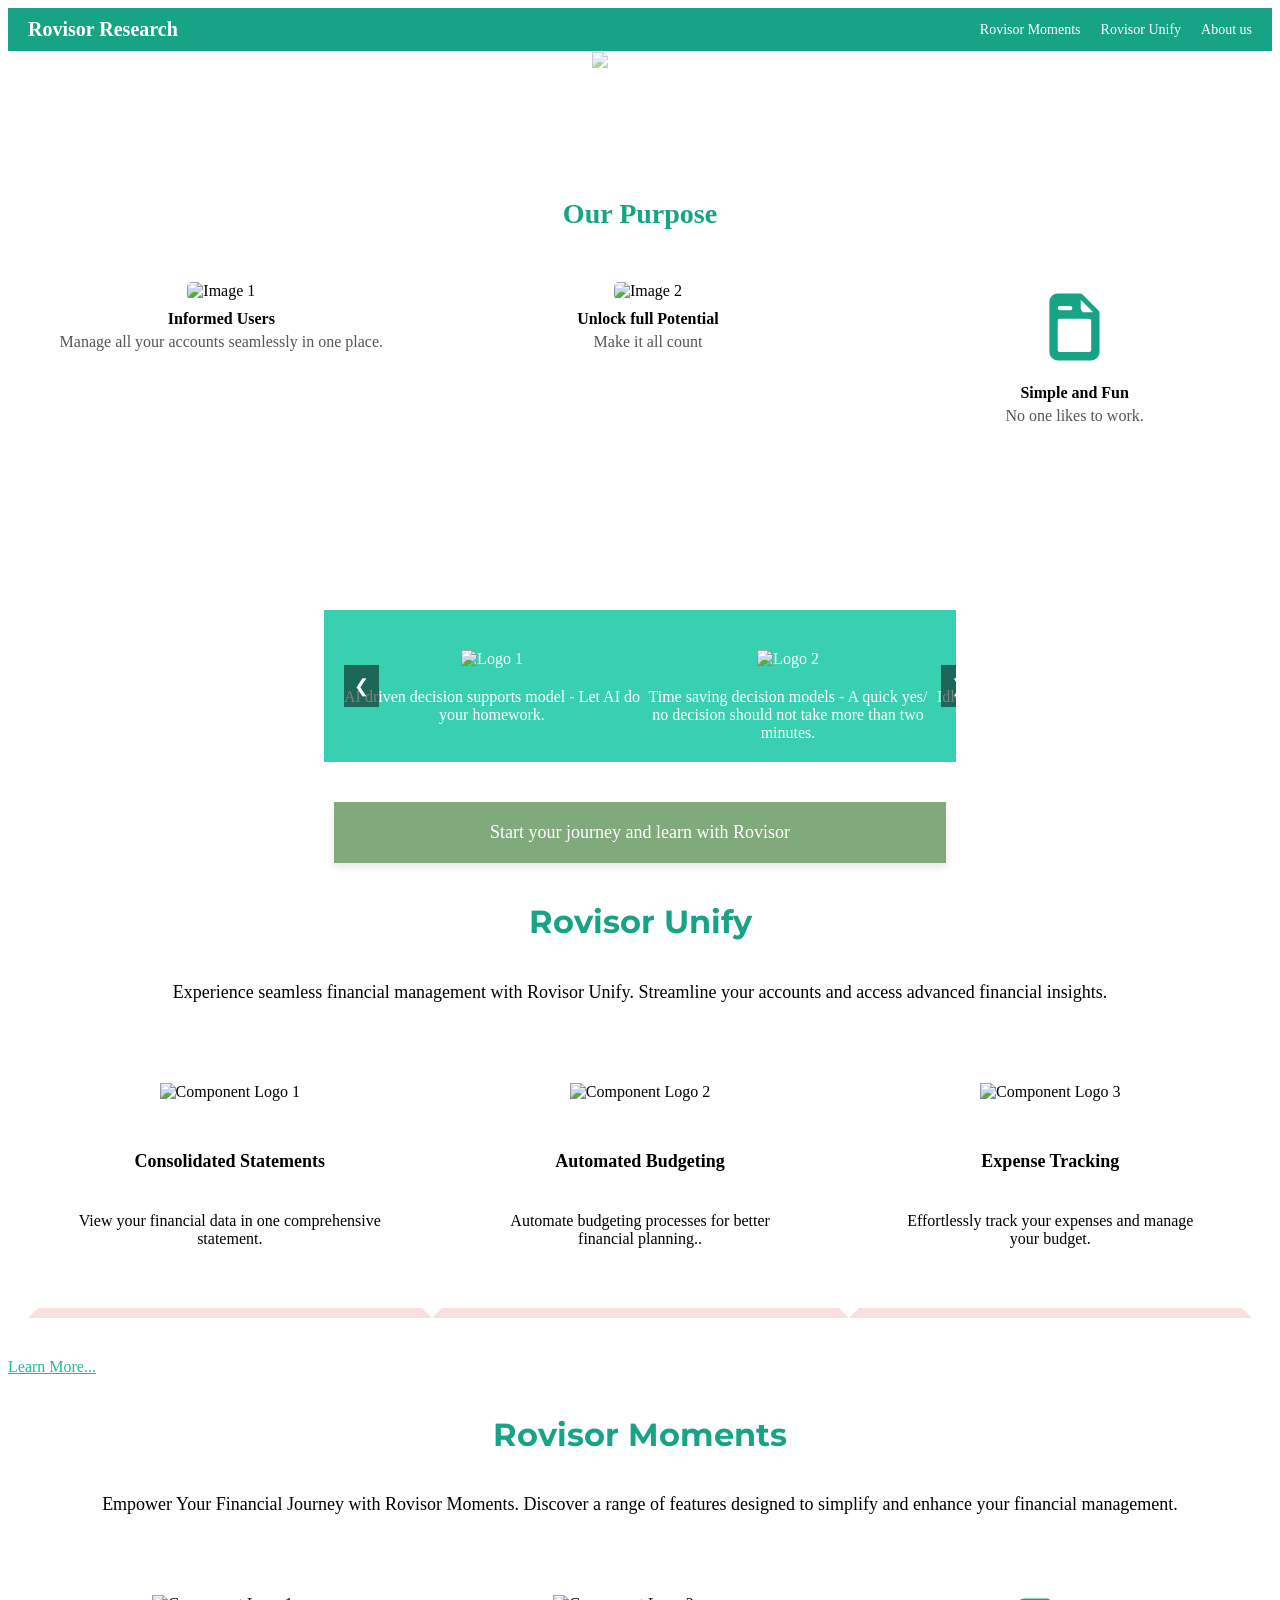
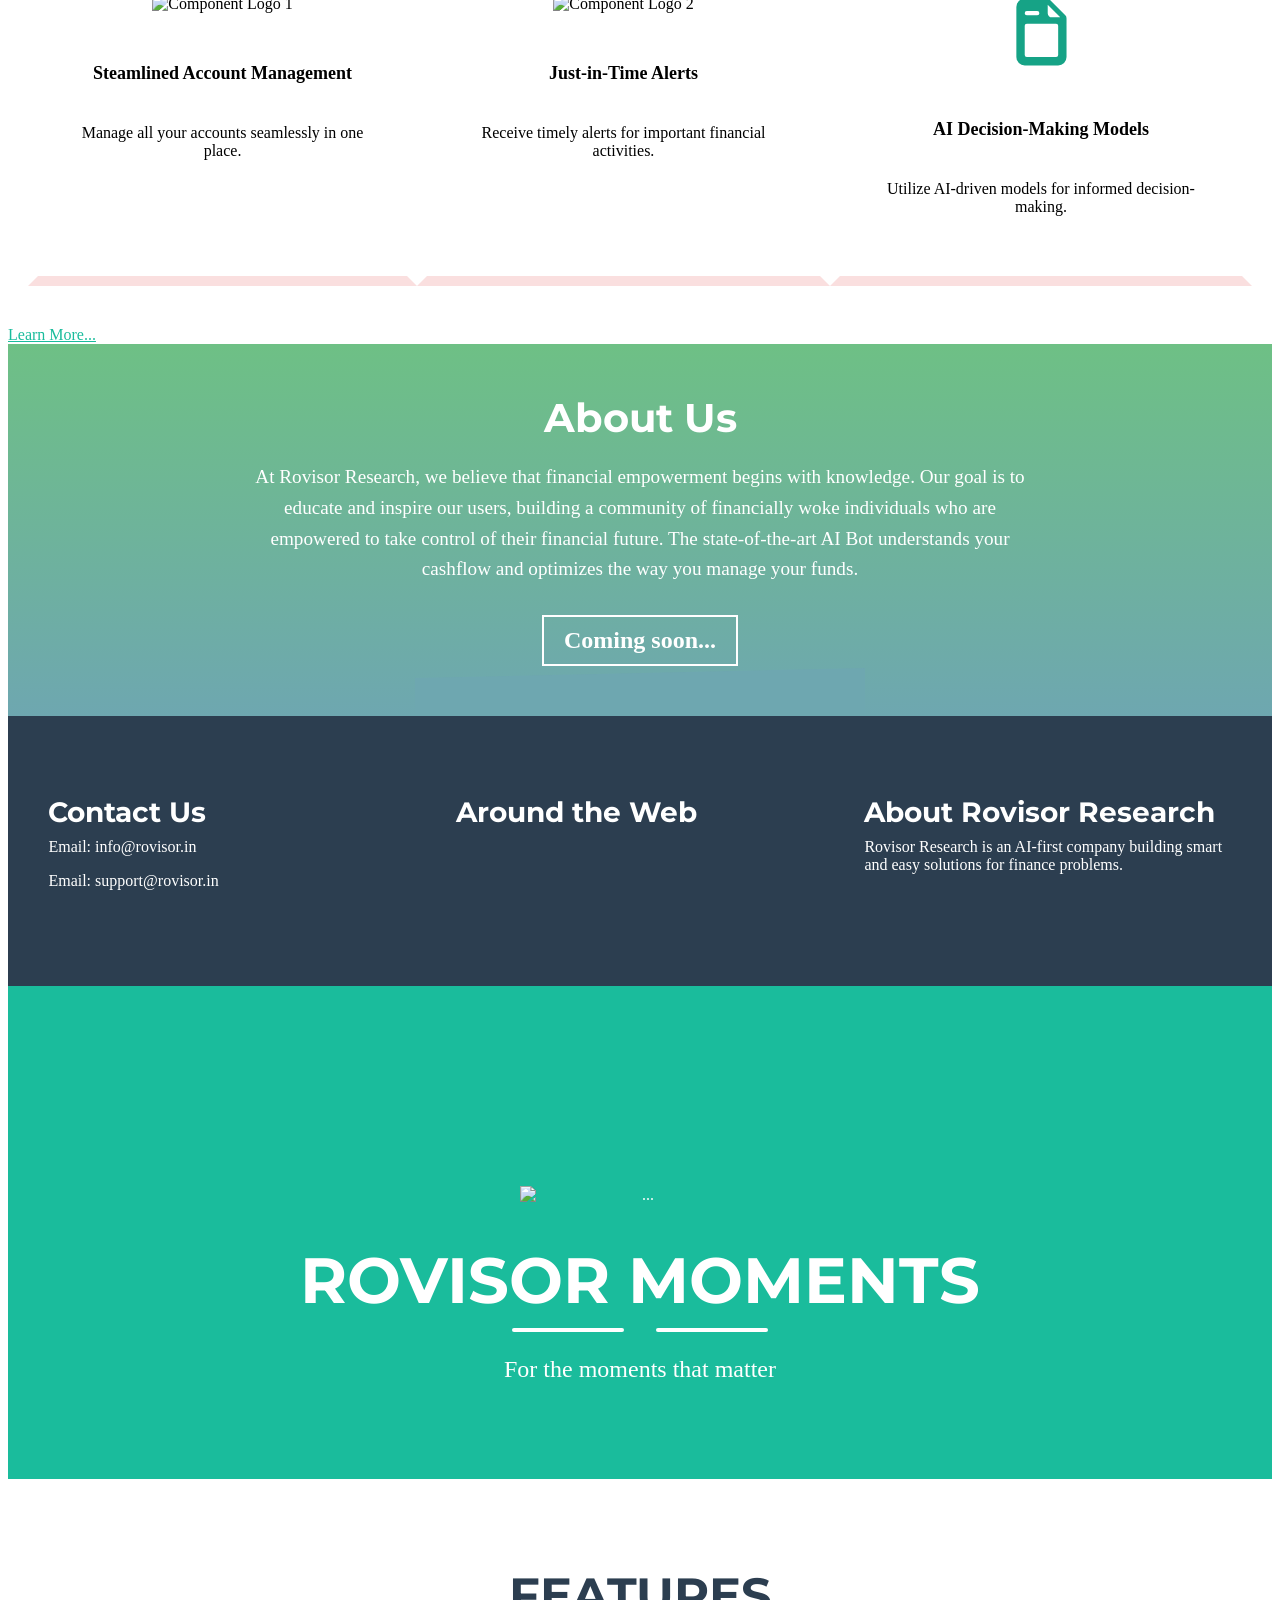
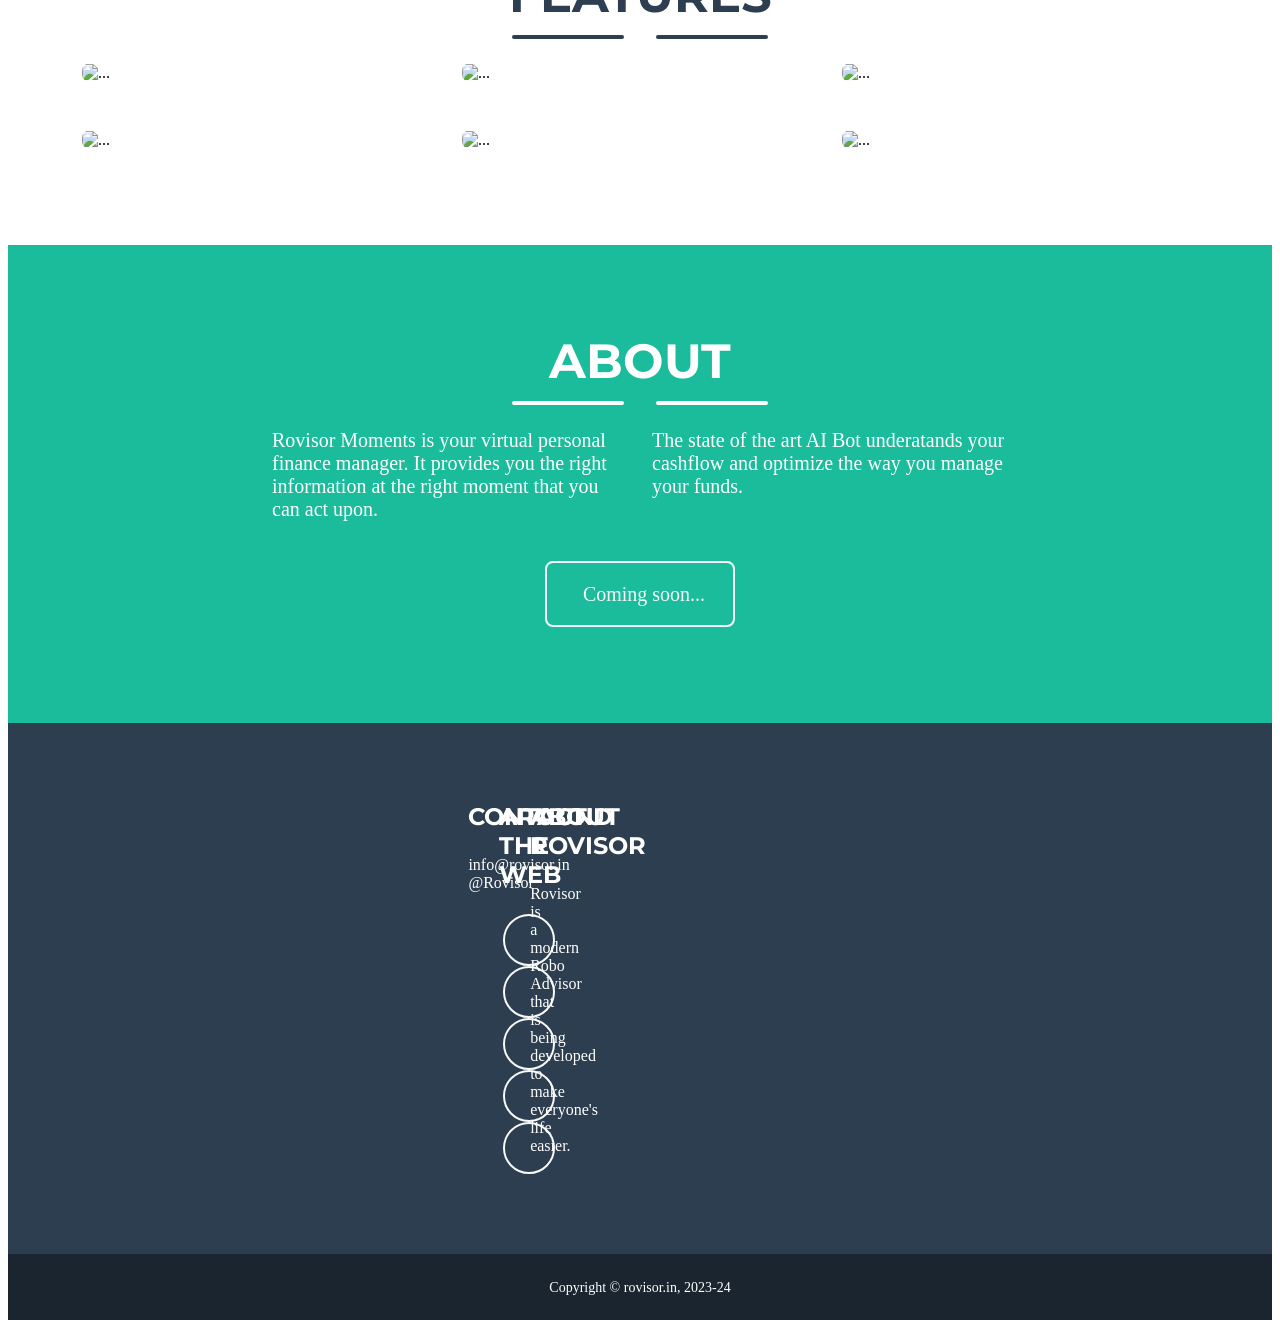
==== commit afde7008: "Update index.html" ====
--- a/index.html
+++ b/index.html
@@ -21,16 +21,19 @@
 
 <body id="page-top">
     <!-- Navigation-->
-<header class="header1">
+ <header class="header1">
         <div class="logo">Rovisor Research</div>
         <nav class="nav">
-            <a href="rovisor-moments.html" target="blank">Rovisor Moments</a>
-            <a href="rovisor-unify.html" target="blank">Rovisor Unify</a>
-            <a href="rovisor-aboutus.html" target="blank">About US</a>
+            <a href="rovisor-moments.html">Rovisor Moments</a>
+            <a href="http://127.0.0.1:5500/rovisor-unify.html">Rovisor Unify</a>
+            <a href="rovisor-aboutus.html">About us</a>
         </nav>
     </header>
     <section class="cover1">
         <img src="https://s3-alpha-sig.figma.com/img/df56/31c8/31bdd167d61a9ed285ee6e1529827ce0?Expires=1719792000&Key-Pair-Id=APKAQ4GOSFWCVNEHN3O4&Signature=No7YsMwX7qirjvsy4wQXkR2~7iJiYnrK3LysQSRt4u~q95QXHOC5DogrsrQCHfgC7Hg83tvDMqdaaN8VRLZ6572BLrglNNxKHe7DNe9nxjrh5TWg~8dhUZC4Lx0oj~[base64]~LWSilQ__" alt="Cover Photo">
+        <div class="cover-text">
+            <p> An AI based fintech company revolutionizing the way individuals approach their financial decisions making. Inspired by Robert Kiyosaki's concept of 'make your money work for you', Rovisor Research brings empowering solution for that to turn into reality in the form of Rovisor Moments, your own personal AI accountant. At Rovisor Research we aim at making financial management so simple that anyone can do it.</p>
+        </div>
         <div class="text">We aim to build a financial woke community by empowering the users with every step they take in their financial journey.</div>
     </section>
     <section class="purpose">
@@ -40,154 +43,170 @@
         <div class="carousel">
             <!-- Original items -->
             <div class="grid-item">
-                <img src="https://encrypted-tbn0.gstatic.com/images?q=tbn:ANd9GcSSwRjDj7Kneu2QW5M5ExSCfod9AnYi6Y8eMsdoZqTc8a9OONfaigtyvgVgorBaSYbkrg&usqp=CAU" alt="Image 1">
+                <img src="https://s3-alpha-sig.figma.com/img/9c29/f8a0/a87d61afcc90f4bcff3d3831a6189e3e?Expires=1719792000&Key-Pair-Id=APKAQ4GOSFWCVNEHN3O4&Signature=Vuc7BVwaLpIgN1m7RIl7bou0LTa9y9KRRmbs0UTnkd1Vjao4pkF8iMs3h83yCQbPU1VsxkZifxiD~nc4D~xZGR1blAAv0XQ9kKLyhW9~u-ULFvt88yOjG3tlloda2hAxUma5zBGMYlO~U60KDAwhp9-P5UGsXDLnnUyrjDaL7a7D2psROitpCBleIZ82T~j3nsr3BCRctinTIuCJAw7N3aukD9PPEAESLh9WHv7~oZLy9YwuR0opnwAY9omIB2wd4njHhiU2vhT7jAqmRKmVcbK9rpCdfs-hvP77ytNh9uqcHzOygp~YgNlbfcxSeXwgoalOmgtHALawcsXX~7l0MQ__" alt="Image 1">
                 <div class="description">Informed Users</div>
                 <div class="additional-text">Manage all your accounts seamlessly in one place.</div>
             </div>
             <div class="grid-item">
-                <img src="https://www.shutterstock.com/image-vector/report-chart-business-finance-color-260nw-1537831532.jpg" alt="Image 2">
+                <img src="https://s3-alpha-sig.figma.com/img/85f3/1b1b/0fcbb5f08667707571dd27b22b7340a5?Expires=1719792000&Key-Pair-Id=APKAQ4GOSFWCVNEHN3O4&Signature=SwjfVZrZqPa-IE4jiOe-8CLRTPjk1AiIUrZe8~EnXSQBKecW8j1EUHv~Z17Gra6HWpmUSYS2WVF5WuHBQvfTKYZZlo9w9gBZZaZ8996De57z8~SmlyaMtcQ8F8DUYSeBrc8MpuiUUVWQdG8d-j9GJI1mXs4boD~OCAx7Nxl4LVflXdnyQbhmCQxjQ2qrXdCNfpjiGyLHwYPzWtpHNh0PSoaCgMtyhbcnal-ux0MyzkpxL-rY6fGJj~L~85Q0rKGj2Ivao8Wh8bSPllUlSrINu0NGdckRK3-r5vnXoKXGo1zkDoMyH3zcvXNF4Us6JWJkoRxoCRYWmrk4j6-SgZ~6FQ__" alt="Image 2">
                 <div class="description">Unlock full Potential</div>
                 <div class="additional-text">Make it all count</div>
             </div>
             <div class="grid-item">
-                <img src="https://images.squarespace-cdn.com/content/v1/5df03be21a81e867cdce54bb/61449aa8-5e53-4df9-afdf-984f1ace8976/WEB_Training.png" alt="Image 3">
+                <i class="bi bi-file-earmark-post-fill">
+                    <svg xmlns="http://www.w3.org/2000/svg" width="66.9px" height="94px" fill= "#16A386" class="bi bi-file-earmark-post-fill" viewBox="0 0 16 16">
+                        <path d="M9.293 0H4a2 2 0 0 0-2 2v12a2 2 0 0 0 2 2h8a2 2 0 0 0 2-2V4.707A1 1 0 0 0 13.707 4L10 .293A1 1 0 0 0 9.293 0M9.5 3.5v-2l3 3h-2a1 1 0 0 1-1-1m-5-.5H7a.5.5 0 0 1 0 1H4.5a.5.5 0 0 1 0-1m0 3h7a.5.5 0 0 1 .5.5v7a.5.5 0 0 1-.5.5h-7a.5.5 0 0 1-.5-.5v-7a.5.5 0 0 1 .5-.5"/>
+                    </svg></i>
                 <div class="description">Simple and Fun</div>
                 <div class="additional-text">No one likes to work.</div>
             </div>
-            <!-- Cloned items to make the carousel seamless -->
-            <div class="grid-item clone">
-                <img src="https://encrypted-tbn0.gstatic.com/images?q=tbn:ANd9GcSSwRjDj7Kneu2QW5M5ExSCfod9AnYi6Y8eMsdoZqTc8a9OONfaigtyvgVgorBaSYbkrg&usqp=CAU" alt="Image 1">
-                <div class="description">Informed Users</div>
-                <div class="additional-text">Manage all your accounts seamlessly in one place.</div>
-            </div>
-            <div class="grid-item clone">
-                <img src="https://www.shutterstock.com/image-vector/report-chart-business-finance-color-260nw-1537831532.jpg" alt="Image 2">
-                <div class="description">Unlock full Potential</div>
-                <div class="additional-text">Make it all count</div>
-            </div>
-        </div>
-    </div>
-
-    <script>
-        let currentIndex = 0;
-        const carousel = document.querySelector('.carousel');
-        const items = document.querySelectorAll('.grid-item');
-        const totalItems = items.length;
-
-        function slideCarousel() {
-            currentIndex++;
-            carousel.style.transform = `translateX(-${currentIndex * 100 / 3}vw)`; // Move 1/3 of the viewport width each time
-            
-            // Reset the index for a smooth loop
-            if (currentIndex === totalItems - 3) {
-                setTimeout(() => {
-                    carousel.style.transition = 'none';
-                    currentIndex = 0;
-                    carousel.style.transform = 'translateX(0)';
-                    setTimeout(() => {
-                        carousel.style.transition = 'transform 1s ease-in-out';
-                    }, 50);
-                }, 950); // This should match the transition duration
-            }
-        }
-
-        setInterval(slideCarousel, 3000);
-    </script>
+        </div>
+    </div>
     <section class="slider">
         <div class="slides">
             <div class="slide">
-                <img src="https://st2.depositphotos.com/3907761/11588/v/450/depositphotos_115880728-stock-illustration-brain-vector-icon.jpg" alt="Logo 1">
+                <img src="mindlogo.jpg" alt="Logo 1">
                 <div class="slide-description">AI driven decision supports model - Let AI do your homework.</div>
             </div>
             <div class="slide">
-                <img src="logo2.png" alt="Logo 2">
-                <div class="slide-description">Description for Slide 2</div>
+                <img src="clocklogo.jpg" alt="Logo 2">
+                <div class="slide-description">Time saving decision models - A quick yes/ no decision should not take more than two minutes.</div>
             </div>
             <div class="slide">
-                <img src="logo3.png" alt="Logo 3">
-                <div class="slide-description">Description for Slide 3</div>
+                <img src="timelogo.jpg" alt="Logo 3">
+                <div class="slide-description">Idle money activation models - to help you be prepared for the rainy days.</div>
+            </div>
+            <div class="slide">
+                <img src="cloudlogo.jpg" alt="Logo 4">
+                <div class="slide-description">Customizable AI solutions for your business.</div>
+            </div>
+            <div class="slide">
+                <img src="detectionlogo.jpg" alt="Logo 5">
+                <div class="slide-description">Efficient resource management with AI technology.</div>
+            </div>
+            <div class="slide">
+                <img src="banklogo.jpg" alt="Logo 6">
+                <div class="slide-description">AI-powered analytics for better decision making.</div>
             </div>
         </div>
         <div class="slider-controls">
             <button class="slider-control" onclick="prevSlide()">&#10094;</button>
             <button class="slider-control" onclick="nextSlide()">&#10095;</button>
         </div>
-    </section>
+        <div class="slider-dots">
+            <span class="dot" onclick="currentSlide(0)"></span>
+            <span class="dot" onclick="currentSlide(1)"></span>
+            <span class="dot" onclick="currentSlide(2)"></span>
+            <span class="dot" onclick="currentSlide(3)"></span>
+            <span class="dot" onclick="currentSlide(4)"></span>
+            <span class="dot" onclick="currentSlide(5)"></span>
+        </div>
+    </section>
+    
     <script>
         let slideIndex = 0;
         const slides = document.querySelector('.slides');
         const totalSlides = document.querySelectorAll('.slide').length;
-
+        const dots = document.querySelectorAll('.dot');
+    
         function showSlide(index) {
             const newTransform = -index * 100 / totalSlides;
             slides.style.transform = `translateX(${newTransform}%)`;
+            dots.forEach((dot, i) => {
+                dot.classList.toggle('active', i === index);
+            });
         }
-
+    
         function nextSlide() {
             slideIndex = (slideIndex + 1) % totalSlides;
             showSlide(slideIndex);
         }
-
+    
         function prevSlide() {
             slideIndex = (slideIndex - 1 + totalSlides) % totalSlides;
             showSlide(slideIndex);
         }
+    
+        function currentSlide(index) {
+            slideIndex = index;
+            showSlide(slideIndex);
+        }
+    
+        // Initialize
+        showSlide(slideIndex);
     </script>
-    <div class="image-content">
-        <img src="https://img.freepik.com/premium-vector/abstract-blue-smooth-wave-white-background-dynamic-sound-wave-design-element-vector-illustration_634443-690.jpg" alt="Additional Image">
-    </div>
+    
     <section class="text-box-container">
         <div class="text-box">
             Start your journey and learn with Rovisor
         </div>
     </section>
     <section class="rovisor-unify">
-        Rovisor Unify
+        <h2>Rovisor Unify</h2>
     </section>
     <section class="text-line">
         <p>Experience seamless financial management with Rovisor Unify. Streamline your accounts and access advanced financial insights.</p>
     </section> 
     <section class="components-section">
-        <div class="component">
-            <img src="https://encrypted-tbn0.gstatic.com/images?q=tbn:ANd9GcSSwRjDj7Kneu2QW5M5ExSCfod9AnYi6Y8eMsdoZqTc8a9OONfaigtyvgVgorBaSYbkrg&usqp=CAU" alt="Component Logo 1">
-            <div class="description">Steamlined Account Management</div>
-            <div class="additional-text">Manage all your accounts seamlessly in one place.</div>
-        </div>
-        <div class="component">
-            <img src="https://www.shutterstock.com/image-vector/report-chart-business-finance-color-260nw-1537831532.jpg" alt="Component Logo 2">
-            <div class="description">Just-in-Time Alerts</div>
-            <div class="additional-text">Receive timely alerts for important financial activities.</div>
-        </div>
-        <div class="component">
-            <img src="https://images.squarespace-cdn.com/content/v1/5df03be21a81e867cdce54bb/61449aa8-5e53-4df9-afdf-984f1ace8976/WEB_Training.png" alt="Component Logo 3">
-            <div class="description">AI Decision-Making Models</div>
-            <div class="additional-text">Utilize AI-driven models for informed decision-making.</div>
-        </div>
-    </section>
+        <div class="component component-1">
+            <img src="https://s3-alpha-sig.figma.com/img/9c29/f8a0/a87d61afcc90f4bcff3d3831a6189e3e?Expires=1719792000&Key-Pair-Id=APKAQ4GOSFWCVNEHN3O4&Signature=Vuc7BVwaLpIgN1m7RIl7bou0LTa9y9KRRmbs0UTnkd1Vjao4pkF8iMs3h83yCQbPU1VsxkZifxiD~nc4D~xZGR1blAAv0XQ9kKLyhW9~u-ULFvt88yOjG3tlloda2hAxUma5zBGMYlO~U60KDAwhp9-P5UGsXDLnnUyrjDaL7a7D2psROitpCBleIZ82T~j3nsr3BCRctinTIuCJAw7N3aukD9PPEAESLh9WHv7~oZLy9YwuR0opnwAY9omIB2wd4njHhiU2vhT7jAqmRKmVcbK9rpCdfs-hvP77ytNh9uqcHzOygp~YgNlbfcxSeXwgoalOmgtHALawcsXX~7l0MQ__" alt="Component Logo 1">
+            <div class="description">Consolidated Statements</div>
+            <div class="additional-text">View your financial data in one comprehensive statement.</div>
+        </div>
+        <div class="component component-2">
+            <img src="https://s3-alpha-sig.figma.com/img/85f3/1b1b/0fcbb5f08667707571dd27b22b7340a5?Expires=1719792000&Key-Pair-Id=APKAQ4GOSFWCVNEHN3O4&Signature=SwjfVZrZqPa-IE4jiOe-8CLRTPjk1AiIUrZe8~EnXSQBKecW8j1EUHv~Z17Gra6HWpmUSYS2WVF5WuHBQvfTKYZZlo9w9gBZZaZ8996De57z8~SmlyaMtcQ8F8DUYSeBrc8MpuiUUVWQdG8d-j9GJI1mXs4boD~OCAx7Nxl4LVflXdnyQbhmCQxjQ2qrXdCNfpjiGyLHwYPzWtpHNh0PSoaCgMtyhbcnal-ux0MyzkpxL-rY6fGJj~L~85Q0rKGj2Ivao8Wh8bSPllUlSrINu0NGdckRK3-r5vnXoKXGo1zkDoMyH3zcvXNF4Us6JWJkoRxoCRYWmrk4j6-SgZ~6FQ__" alt="Component Logo 2">
+            <div class="description">Automated Budgeting</div>
+            <div class="additional-text">Automate budgeting processes for better financial planning..</div>
+        </div>
+        <div class="component component-3">
+            <img src="https://s3-alpha-sig.figma.com/img/74f3/fbf2/bbfa21d018c18aa75ea2ea6bfbc6c854?Expires=1719792000&Key-Pair-Id=APKAQ4GOSFWCVNEHN3O4&Signature=pZGICrWBzORpxuokvfWAFROd7SNLgdfeT3bzvG0YIA2g7Oc4wvGpWzYhQ2GOXmGIpz4v-iWl1VNUYmM7v5q~ut634oiEblmyMcMT1rffsu20mu3dtBLjuALiWJvlq-VNLPcbdtEFlnu3K~oO4XzviZhQ0l4zaN8dzYzGuC1i0eFo~x7Wuew4~n3ySRlezlKq7nYQpu-I3qaEOn6t8rgzwMS9iyjgxAjLCPFaCGcS8IkFyhWEemP45CR7uOSfAYMC6dzB1BTzEgb70kH63dQN5ihXraI8jIuRW3T2REwm~rrQr8rSP0JQLiZdGt521z2XTtho70QEpiNAxjH45QTxzA__" alt="Component Logo 3">
+            <div class="description">Expense Tracking</div>
+            <div class="additional-text">Effortlessly track your expenses and manage your budget.</div>
+        </div>
+    </section>    
+        
+    </section>
+    <div class="learnMore">
+        <div class="box1">
+            <a href="rovisor-unify.html">Learn More...</a>
+        </div>
+    </div>
+    
     <section class="rovisor-moments">
-        Rovisor Moments
+        <h2>Rovisor Moments</h2>
     </section>
     <section class="text-line">
         <p>Empower Your Financial Journey with Rovisor Moments. Discover a range of features designed to simplify and enhance your financial management.</p>
     </section> 
+    
     <section class="components-section">
-        <div class="component">
-            <img src="https://encrypted-tbn0.gstatic.com/images?q=tbn:ANd9GcSSwRjDj7Kneu2QW5M5ExSCfod9AnYi6Y8eMsdoZqTc8a9OONfaigtyvgVgorBaSYbkrg&usqp=CAU" alt="Component Logo 1">
+        <div class="component component-1">
+            <img src="https://s3-alpha-sig.figma.com/img/9c29/f8a0/a87d61afcc90f4bcff3d3831a6189e3e?Expires=1719792000&Key-Pair-Id=APKAQ4GOSFWCVNEHN3O4&Signature=Vuc7BVwaLpIgN1m7RIl7bou0LTa9y9KRRmbs0UTnkd1Vjao4pkF8iMs3h83yCQbPU1VsxkZifxiD~nc4D~xZGR1blAAv0XQ9kKLyhW9~u-ULFvt88yOjG3tlloda2hAxUma5zBGMYlO~U60KDAwhp9-P5UGsXDLnnUyrjDaL7a7D2psROitpCBleIZ82T~j3nsr3BCRctinTIuCJAw7N3aukD9PPEAESLh9WHv7~oZLy9YwuR0opnwAY9omIB2wd4njHhiU2vhT7jAqmRKmVcbK9rpCdfs-hvP77ytNh9uqcHzOygp~YgNlbfcxSeXwgoalOmgtHALawcsXX~7l0MQ__" alt="Component Logo 1">
             <div class="description">Steamlined Account Management</div>
             <div class="additional-text">Manage all your accounts seamlessly in one place.</div>
         </div>
-        <div class="component">
-            <img src="https://www.shutterstock.com/image-vector/report-chart-business-finance-color-260nw-1537831532.jpg" alt="Component Logo 2">
+        <div class="component component-2">
+            <img src="https://s3-alpha-sig.figma.com/img/85f3/1b1b/0fcbb5f08667707571dd27b22b7340a5?Expires=1719792000&Key-Pair-Id=APKAQ4GOSFWCVNEHN3O4&Signature=SwjfVZrZqPa-IE4jiOe-8CLRTPjk1AiIUrZe8~EnXSQBKecW8j1EUHv~Z17Gra6HWpmUSYS2WVF5WuHBQvfTKYZZlo9w9gBZZaZ8996De57z8~SmlyaMtcQ8F8DUYSeBrc8MpuiUUVWQdG8d-j9GJI1mXs4boD~OCAx7Nxl4LVflXdnyQbhmCQxjQ2qrXdCNfpjiGyLHwYPzWtpHNh0PSoaCgMtyhbcnal-ux0MyzkpxL-rY6fGJj~L~85Q0rKGj2Ivao8Wh8bSPllUlSrINu0NGdckRK3-r5vnXoKXGo1zkDoMyH3zcvXNF4Us6JWJkoRxoCRYWmrk4j6-SgZ~6FQ__" alt="Component Logo 2">
             <div class="description">Just-in-Time Alerts</div>
             <div class="additional-text">Receive timely alerts for important financial activities.</div>
         </div>
-        <div class="component">
-            <img src="https://images.squarespace-cdn.com/content/v1/5df03be21a81e867cdce54bb/61449aa8-5e53-4df9-afdf-984f1ace8976/WEB_Training.png" alt="Component Logo 3">
+        <div class="component component-3">
+            <i class="bi bi-file-earmark-post-fill">
+                <svg xmlns="http://www.w3.org/2000/svg" width="66.9px" height="94px" fill= "#16A386" class="bi bi-file-earmark-post-fill" viewBox="0 0 16 16">
+                    <path d="M9.293 0H4a2 2 0 0 0-2 2v12a2 2 0 0 0 2 2h8a2 2 0 0 0 2-2V4.707A1 1 0 0 0 13.707 4L10 .293A1 1 0 0 0 9.293 0M9.5 3.5v-2l3 3h-2a1 1 0 0 1-1-1m-5-.5H7a.5.5 0 0 1 0 1H4.5a.5.5 0 0 1 0-1m0 3h7a.5.5 0 0 1 .5.5v7a.5.5 0 0 1-.5.5h-7a.5.5 0 0 1-.5-.5v-7a.5.5 0 0 1 .5-.5"/>
+                </svg></i>
+            
             <div class="description">AI Decision-Making Models</div>
             <div class="additional-text">Utilize AI-driven models for informed decision-making.</div>
         </div>
-    </section>
-    
+    </section>    
+    <div class="learnMore">
+        <div class="box1">
+            <a href="rovisor-unify.html">Learn More...</a>
+        </div>
+    </div>
+    
+ 
     <div class="about-section">
         <div class="about-content">
             <h2>About Us</h2>
@@ -204,26 +223,28 @@
             </svg>
         </div>
     </div>
-    <div class="footer">
-        <div class="footer-about">
-            <h2>About Rovisor Research</h2>
+    <footer class="footer">
+        <div class="footer-section">
+            <h3>Contact Us</h3>
+            <p>Email: <a href="mailto:info@rovisor.in">info@rovisor.in</a></p>
+            <p>Email: <a href="mailto:support@rovisor.in">support@rovisor.in</a></p>
+        </div>
+        <div class="footer-section">
+            <h3>Around the Web</h3>
+            <div class="social-icons">
+                <a href="https://github.com/rovisor" target="_blank"><i class="fab fa-github"></i></a>
+                <a href="https://twitter.com/rovisor_in" target="_blank"><i class="fab fa-twitter"></i></a>
+                <a href="https://www.linkedin.com/company/rovisor-research/about/" target="_blank"><i class="fab fa-linkedin"></i></a>
+                <a href="https://www.instagram.com/rovisor.moments/" target="_blank"><i class="fab fa-instagram"></i></a>
+                <a href="https://discord.com/channels/1147578991826448424/1147578992279429142" target="_blank"><i class="fab fa-discord"></i></a>
+            </div>
+        </div>
+        <div class="footer-section">
+            <h3>About Rovisor Research</h3>
             <p>Rovisor Research is an AI-first company building smart and easy solutions for finance problems.</p>
         </div>
-        <div class="footer-contact">
-            <h2>Contact Us</h2>
-            <p>Email: <a href="mailto:info@rovisor.in">info@rovisor.in</a></p>
-            <p>Twitter: <a href="https://twitter.com/Rovisor" target="_blank">@Rovisor</a></p>
-        </div>
-        <div class="footer-social">
-            <a href="https://www.instagram.com/rovisor.moments/" target="_blank"><i class="fa-brands fa-instagram"></i></a>
-            <a href="https://www.linkedin.com/company/rovisor-research/about/" target="_blank"><i class="fa-brands fa-linkedin-in"></i></a>
-            <a href="https://twitter.com/rovisor_in" target="_blank"><i class="fa-brands fa-github"></i></a>
-            <a href="https://www.instagram.com/rovisor.moments/" target="_blank"><i class="fa-brands fa-twitter"></i></a>
-            <a href="https://discord.com/channels/1147578991826448424/1147578992279429142" target="_blank"><i class="fa-brands fa-discord"></i></a>
-        </div>
-    </div>
+    </footer>
     <script src="https://kit.fontawesome.com/08574c99a3.js" crossorigin="anonymous"></script>  
-
     </nav>
     <!-- Masthead-->
     <header class="masthead bg-primary text-white text-center">
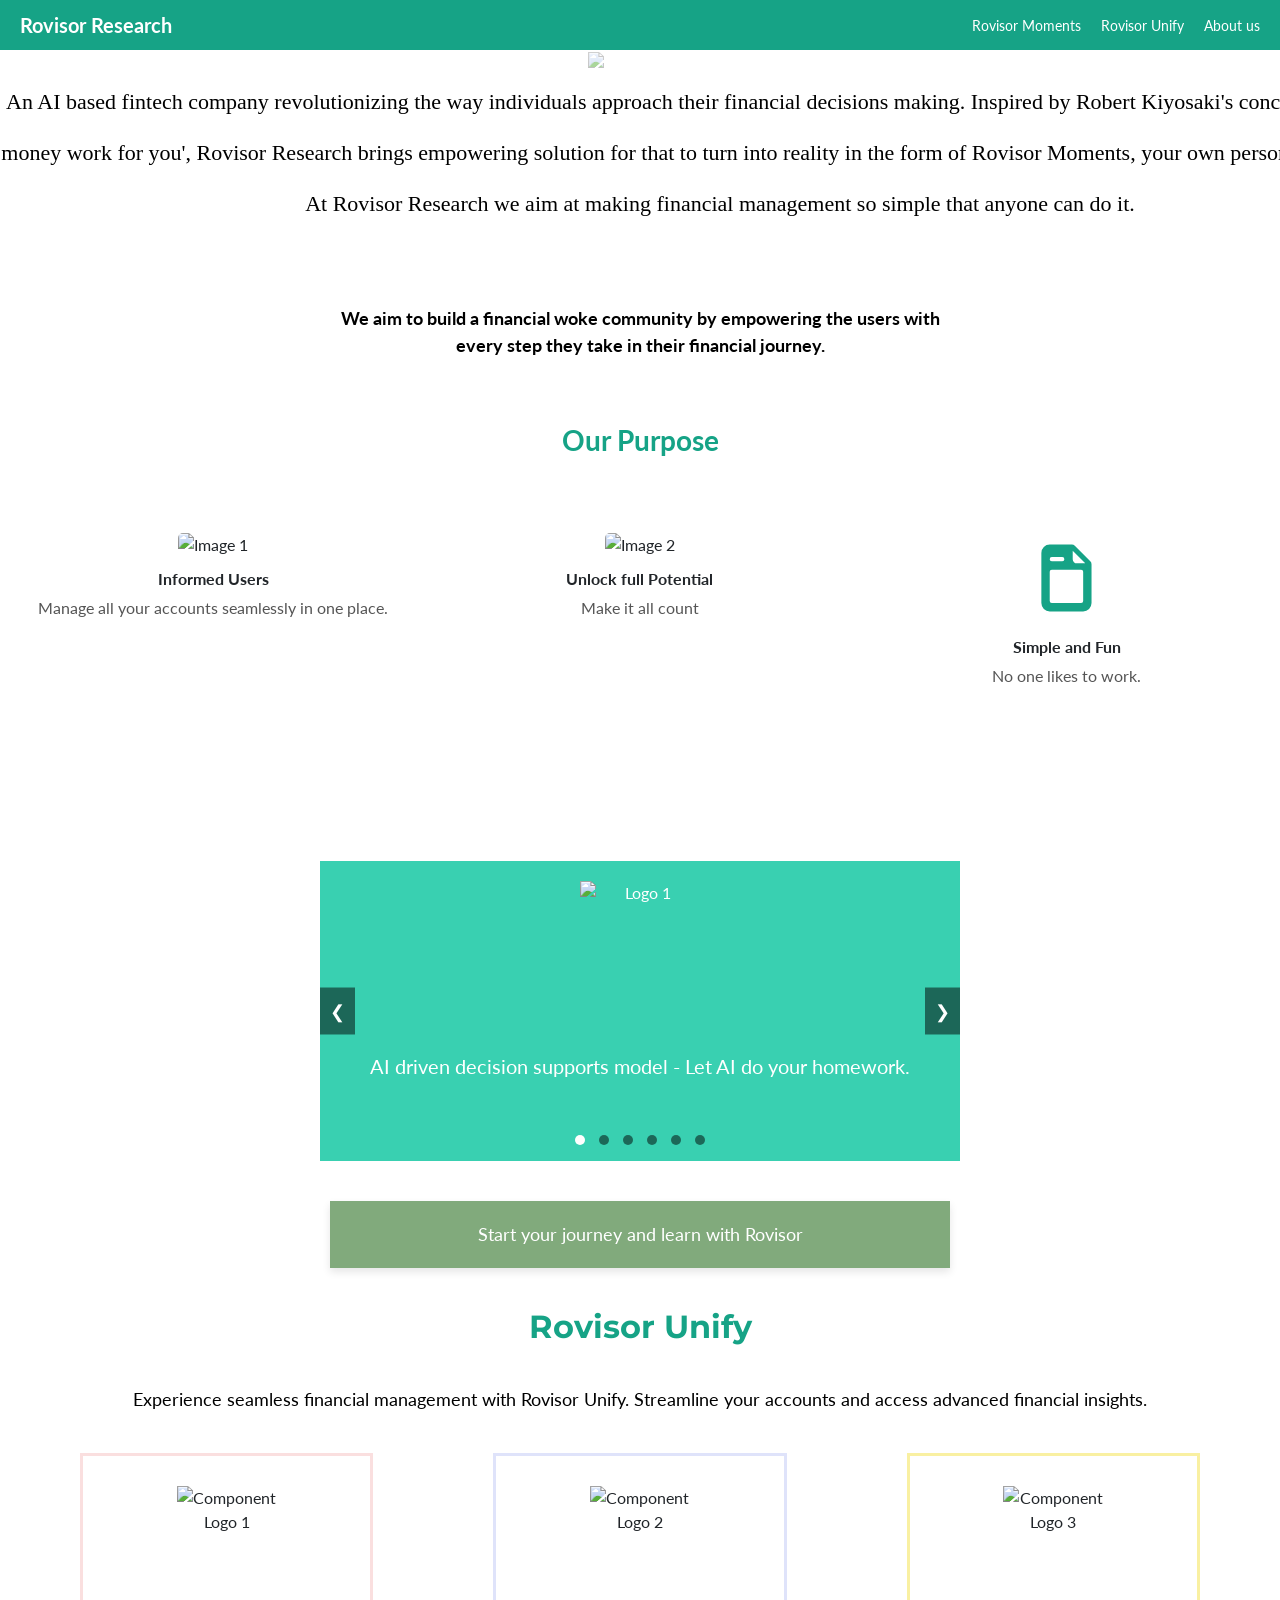
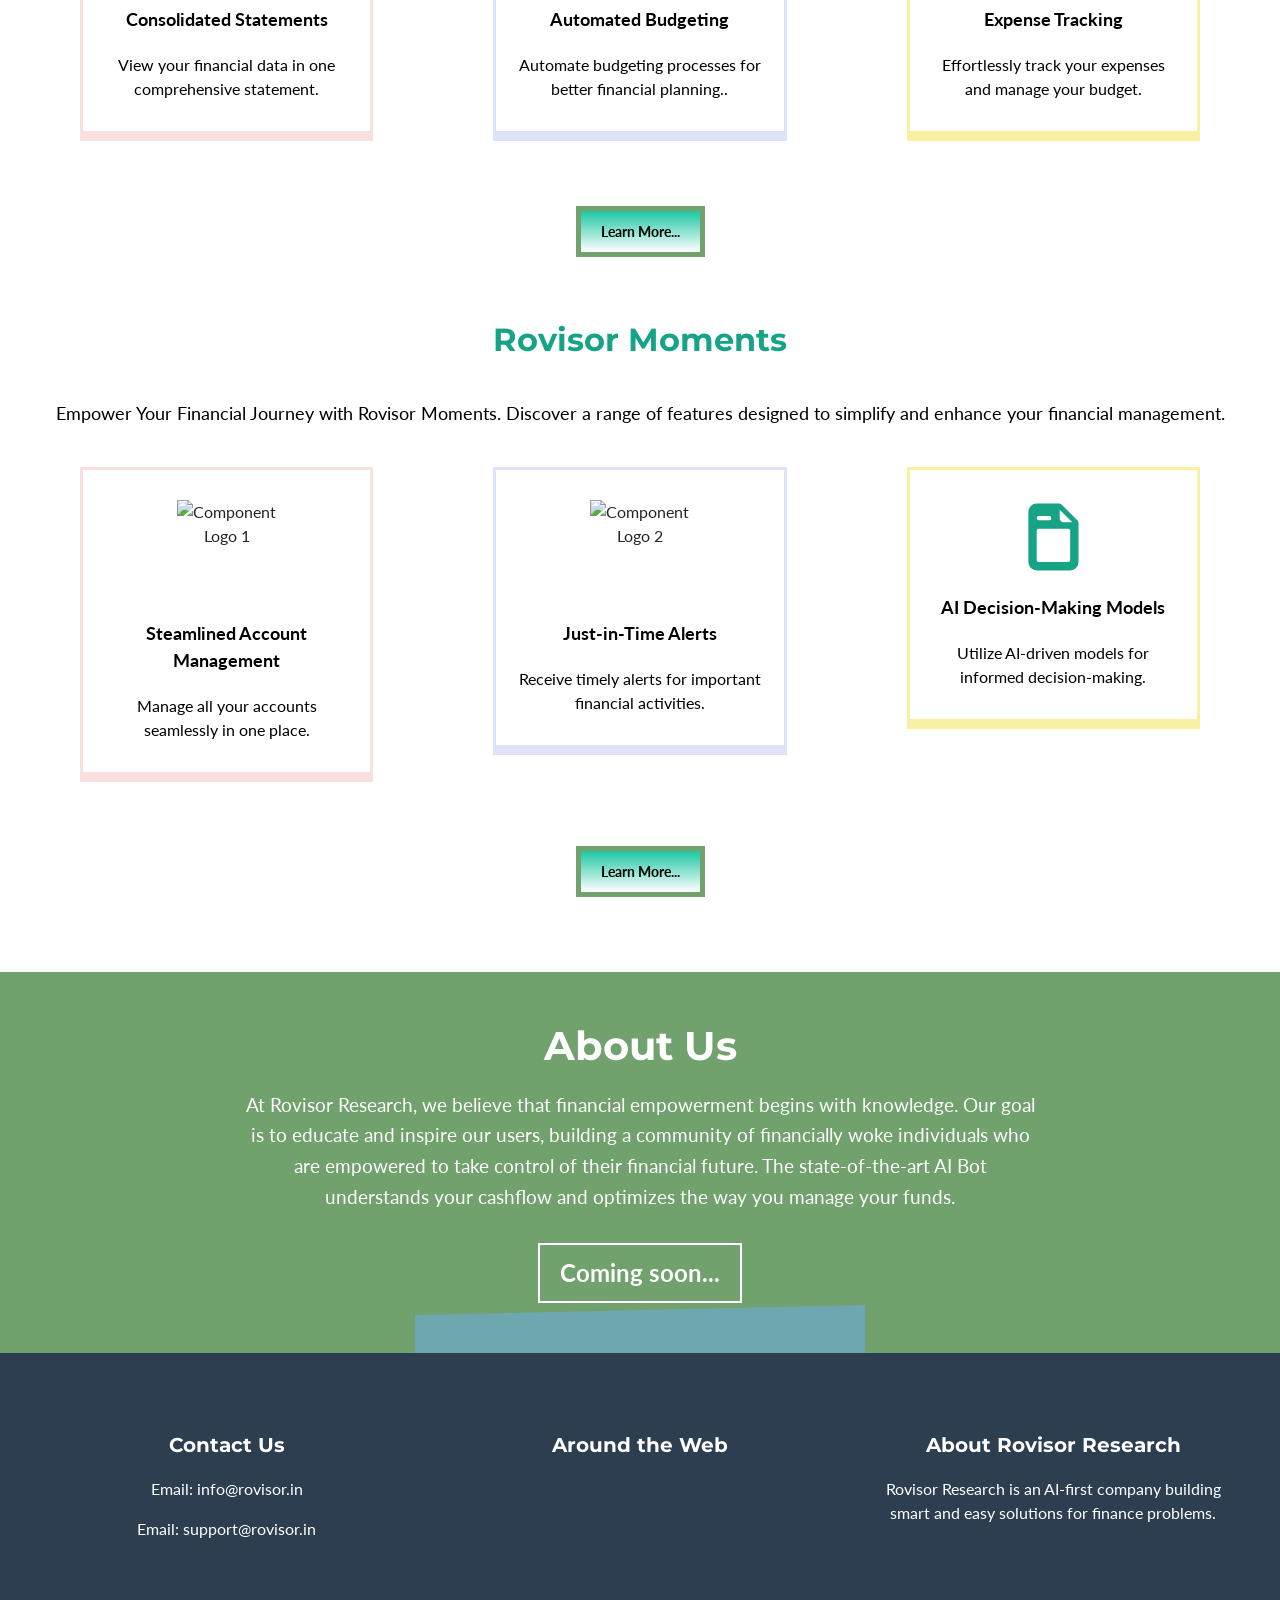
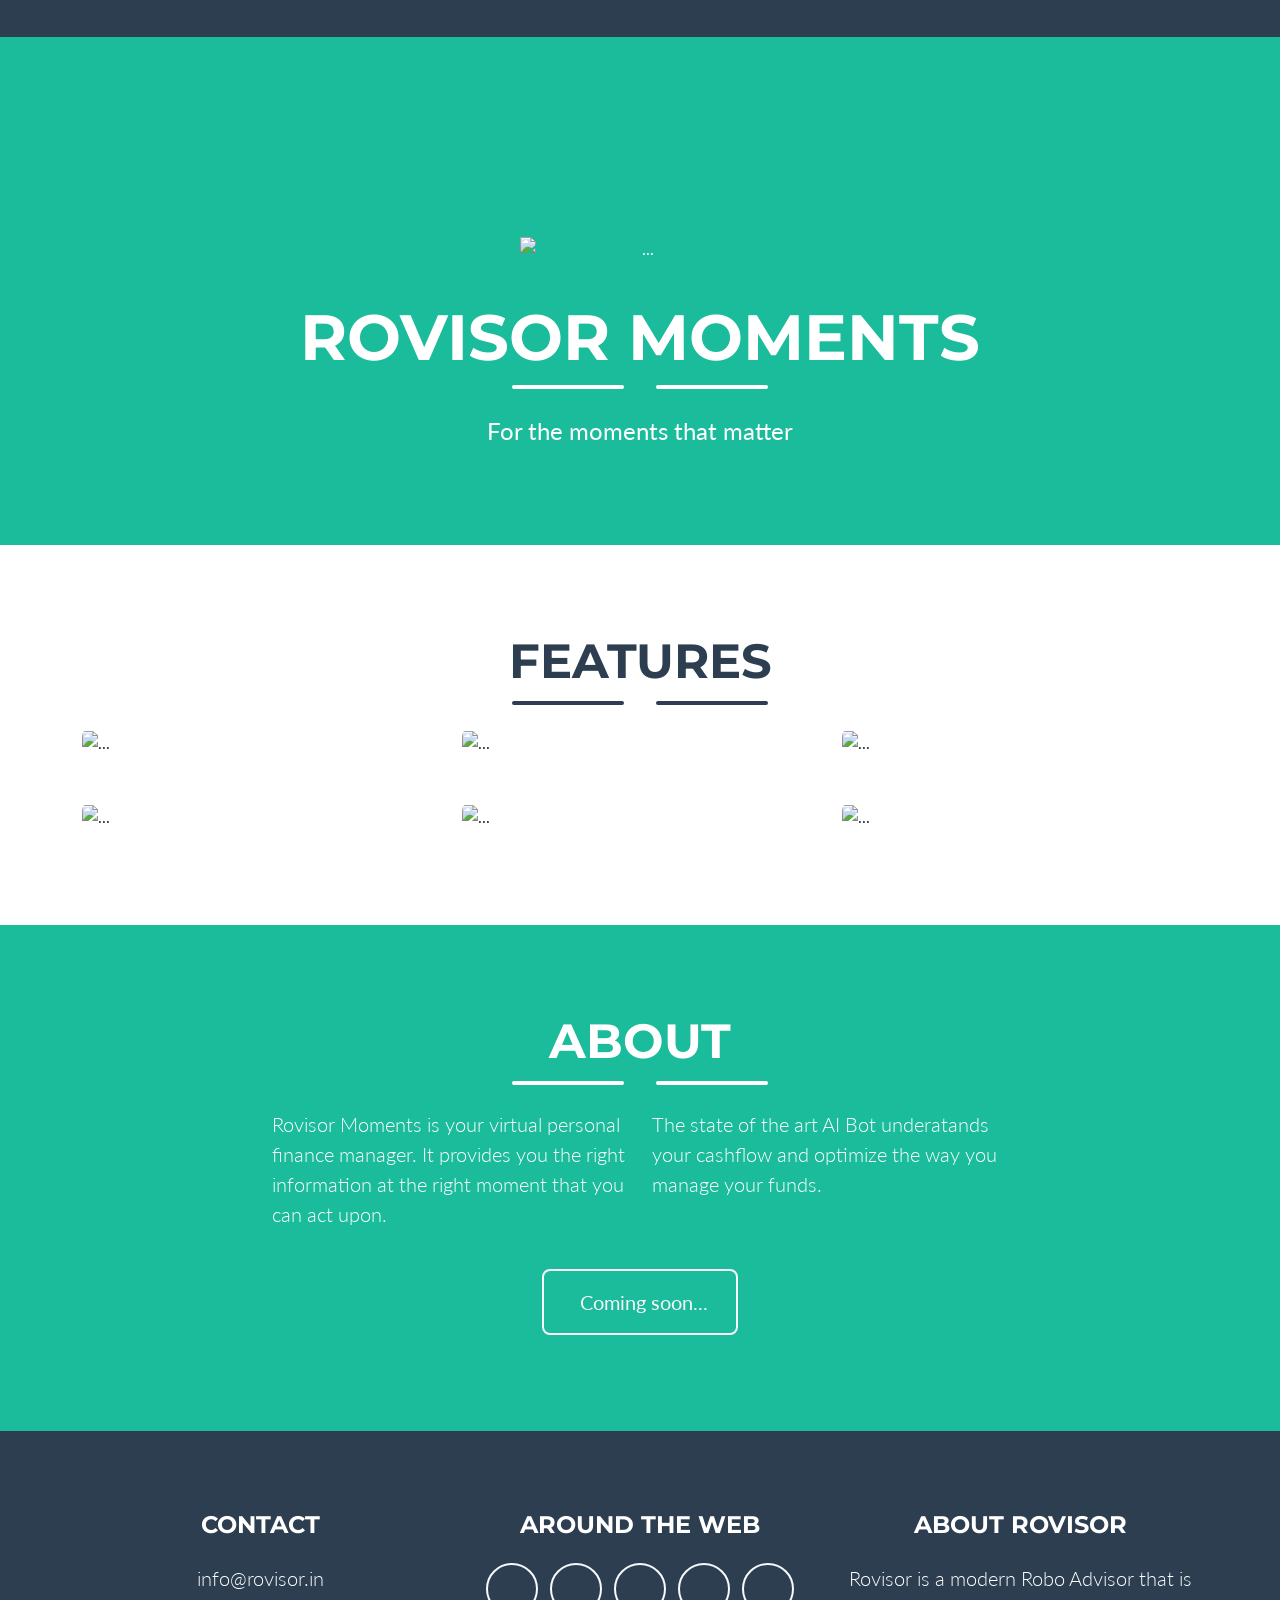
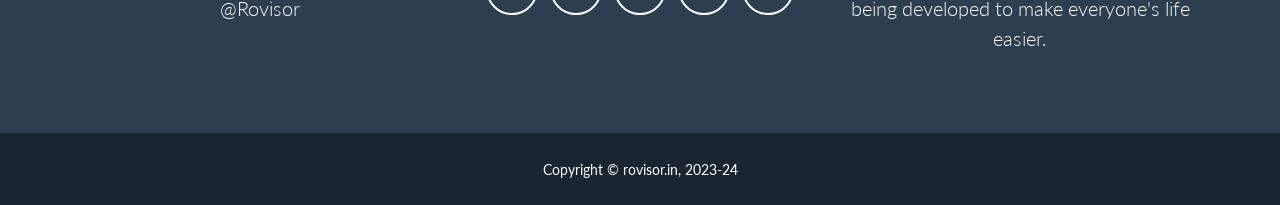
==== commit b3246002: "Update index.html" ====
--- a/index.html
+++ b/index.html
@@ -39,7 +39,7 @@
     <section class="purpose">
         Our Purpose
     </section>
-    <div class="carousel-container">
+   <div class="carousel-container">
         <div class="carousel">
             <!-- Original items -->
             <div class="grid-item">
